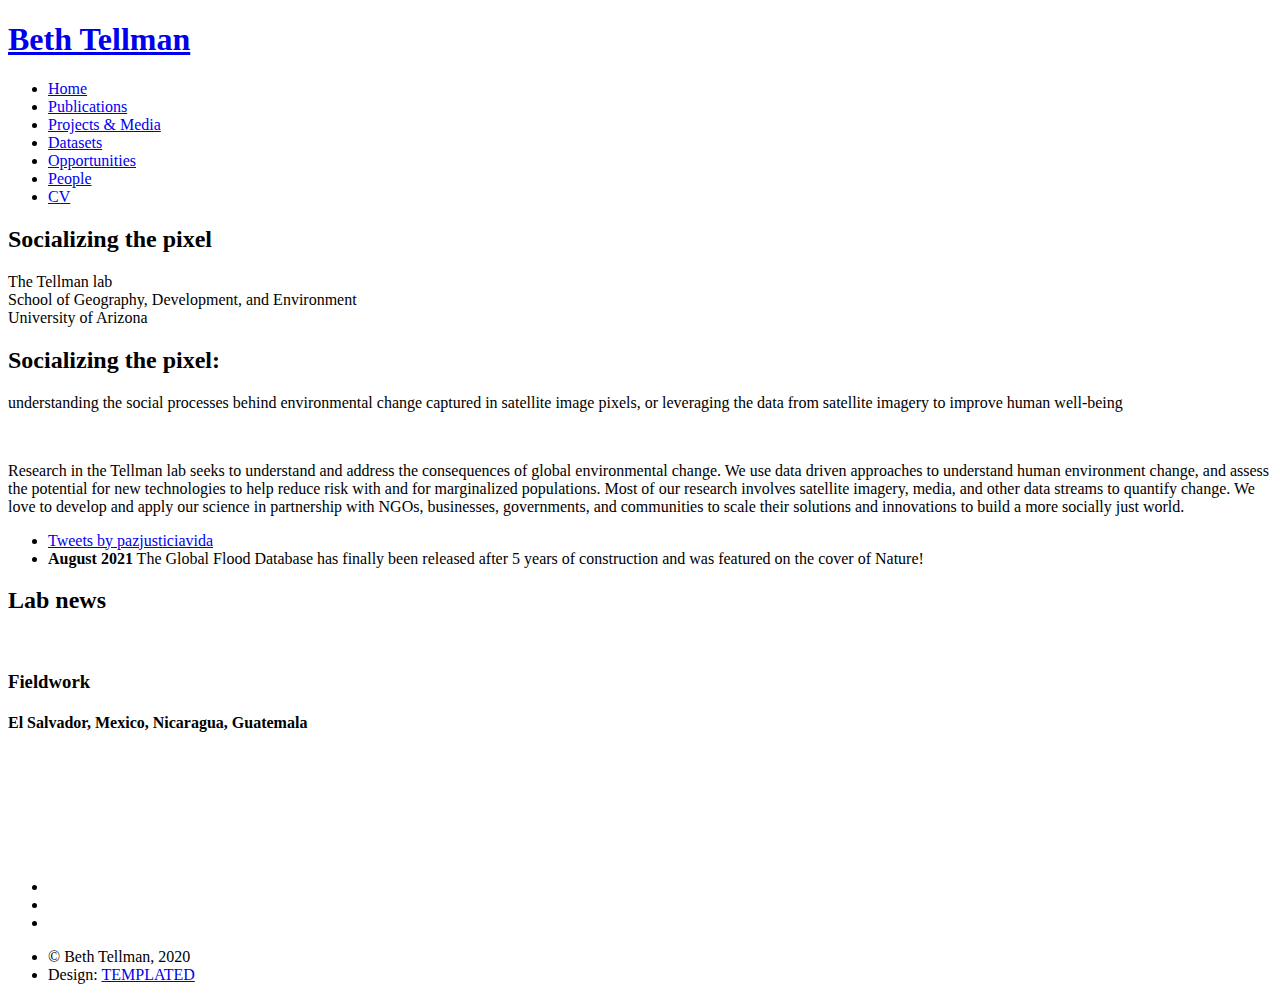
==== index.html @ c164f642 "Create index.html" ====
<!DOCTYPE HTML>
<!--
	Spatial by TEMPLATED
	templated.co @templatedco
	Released for free under the Creative Commons Attribution 3.0 license (templated.co/license)
-->
<html>
	<head>
		<!-- Google Analytics -->
		<script>
		(function(i,s,o,g,r,a,m){i['GoogleAnalyticsObject']=r;i[r]=i[r]||function(){
			(i[r].q=i[r].q||[]).push(arguments)},i[r].l=1*new Date();a=s.createElement(o),
			m=s.getElementsByTagName(o)[0];a.async=1;a.src=g;m.parentNode.insertBefore(a,m)
		})(window,document,'script','https://www.google-analytics.com/analytics.js','ga');

		ga('create', 'UA-42597580-1', 'auto');
		ga('send', 'pageview');
		</script>
		<!-- End Google Analytics -->
		<title>Beth
		</title>
		<meta charset="utf-8" />
		<meta name="viewport" content="width=device-width, initial-scale=1" />
		<link rel="stylesheet" href="assets/css/main.css" />

	</head>
	<body class="landing">

		<!-- Header -->
			<header id="header" class="alt">
				<h1><strong><a href="index.html">Beth Tellman</a></strong></h1>
				<nav id="nav">
					<ul>
						<li><a href="index.html">Home</a></li>
						<li><a href="publications.html">Publications</a></li>
						<li><a href="ProjectsandMedia.html">Projects & Media</a></li>
						<li><a href="datasets.html">Datasets</a></li>
						<li><a href="opportunities.html">Opportunities</a></li>
						<li><a href="people.html">People</a></li>
						<li><a href="academicCVBT7_21.pdf">CV</a></li>
					</ul>
				</nav>
			</header>

			<a href="#menu" class="navPanelToggle"><span class="fa fa-bars"></span></a>

		<!-- Banner -->
			<section id="banner">
				<h2>Socializing the pixel</h2>
				<p>The Tellman lab<br/>
					School of Geography, Development, and Environment<br/>
					University of Arizona</p>
			</section>

			<!-- Welcome section -->
				<section id="one" class="wrapper style1">
					<div class="container 75%">
						<div class="row 200%">
							<div class="6u 12u$(medium)">
								<header class="major">
									<h2>Socializing the pixel:</h2>
									<p>understanding the social processes behind environmental change captured in satellite image pixels,
										or leveraging the data from satellite imagery to improve human well-being</p>
									<section>
									<p><span class="6u$ 12u$(xsmall)"><img src="images/SchoolofGeographyDevelopmentEnvironment.jpg" alt="" /></span></p>
						</section>
								</header>
							</div>
							<div class="6u$ 12u$(medium)">
								
								<p>Research in the Tellman lab seeks to understand and address the consequences of global environmental change. We use data driven approaches to understand human environment change, and assess the potential for new technologies to help reduce risk with and for marginalized populations. Most of our research involves satellite imagery, 
									
									media, and other data streams to quantify change.
								We love to develop and apply our science in partnership with NGOs, businesses, governments, and communities to scale their solutions and innovations to build a more socially just world.</p>


							</div>
						</div>
					</div>
				</section>

			<!-- Upcoming talks -->
				<section id="two" class="wrapper style2">
					<div class="container 75%">
						<div class="row 200%">
							<div class="6u 12u$(medium)">
								<ul>
									<li><a class="twitter-timeline" data-height="500" href="https://twitter.com/pazjusticiavida?ref_src=twsrc%5Etfw">Tweets by pazjusticiavida</a> <script async src="https://platform.twitter.com/widgets.js" charset="utf-8"></script>
										</li>
									
									<li><b>August 2021</b> The Global Flood Database has finally been released after 5 years of construction and was featured on the cover of Nature!</li>
									
									
									

</li>

	
								

								</ul>
							</div>
							<div class="6u$ 12u$(medium)">
								<header class="major">
									<h2>Lab news</h2>
								</header>
								<span class="image right"><img src="images/naturecover.png" alt="" /></span>
							</div>
						</div>
					</div>
	
	<section>
							<h3>Fieldwork</h3>
							<h4>El Salvador, Mexico, Nicaragua, Guatemala</h4>
								<div class="row 50% uniform">
									<div class="4u"><span class="image fit"><img src="images/caujimalpa_view.jpg" alt="" /></span></div>
									<div class="4u"><span class="image fit"><img src="images/riverandpolice.jpg" alt="" /></span></div>
									<div class="4u$"><span class="image fit"><img src="images/IMG_1858.jpg" alt="" /></span></div>
									<div class="4u"><span class="image fit"><img src="images/IMG_1875.jpg" alt="" /></span></div>
									<div class="4u"><span class="image fit"><img src="images/sanantecomitl.jpg" alt="" /></span></div>
									<div class="4u$"><span class="image fit"><img src="images/deforestation_Nica.jpg" alt="" /></span></div>
									
								</div>
							</div>
		</section>

		<!-- Footer -->
		<section id="two" class="wrapper style1">
			<div class="container">
			<footer id="footer">
				<div class="container">
					<ul class="icons">
						<li><a href="https://scholar.google.com/citations?user=Fc7gjjwAAAAJ&hl=en&oi=ao" class="icon fa-google"></a></li>
						<li><a href="https://github.com/Beth-Tellman" class="icon fa-github"></a></li>
						<li><a href="https://twitter.com/pazjusticiavida" class="icon fa-twitter"></a></li>
					</ul>
					<ul class="copyright">
						<li>&copy; Beth Tellman, 2020</li>
						<li>Design: <a href="http://templated.co">TEMPLATED</a></li>
					</ul>
				</div>
			</footer>
			</div>
		</section>

		<!-- Scripts -->
			<script src="assets/js/jquery.min.js"></script>
			<script src="assets/js/skel.min.js"></script>
			<script src="assets/js/util.js"></script>
			<script src="assets/js/main.js"></script>

	</body>
</html>
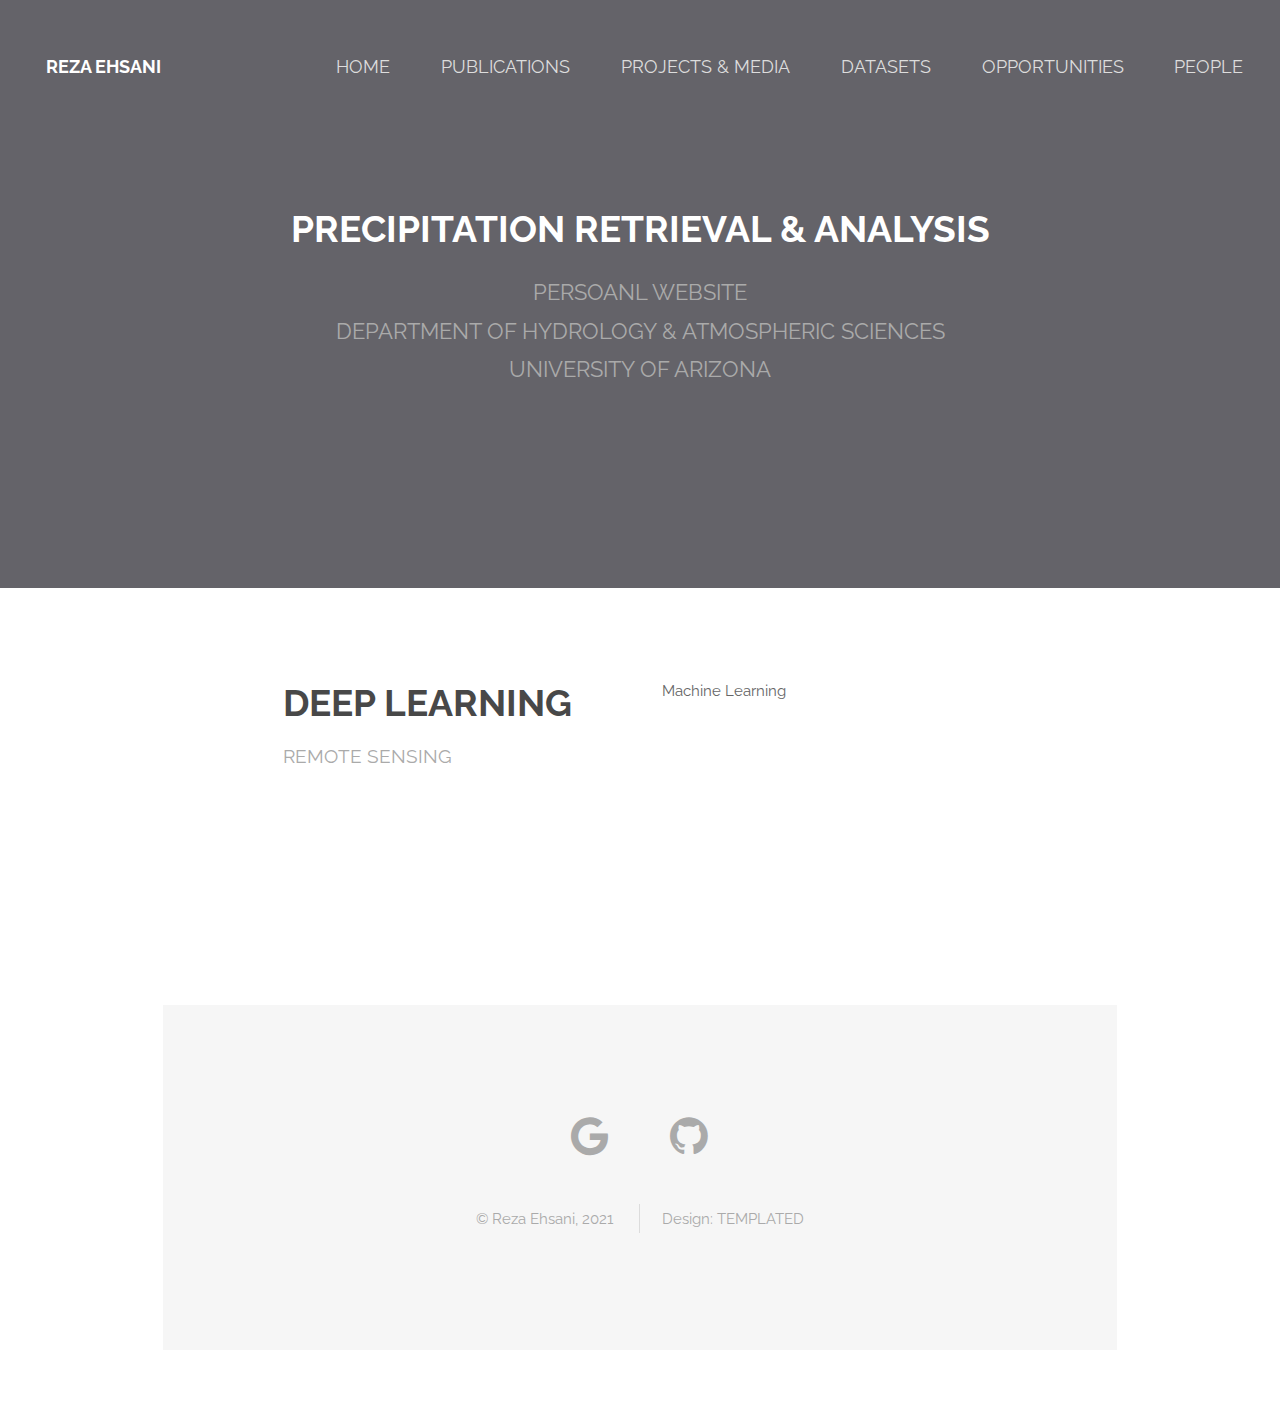
==== commit bfaece2d: "initialEdits" ====
--- a/index.html
+++ b/index.html
@@ -17,7 +17,7 @@
 		ga('send', 'pageview');
 		</script>
 		<!-- End Google Analytics -->
-		<title>Beth
+		<title>Reza Ehsani
 		</title>
 		<meta charset="utf-8" />
 		<meta name="viewport" content="width=device-width, initial-scale=1" />
@@ -25,10 +25,9 @@
 
 	</head>
 	<body class="landing">
-
 		<!-- Header -->
 			<header id="header" class="alt">
-				<h1><strong><a href="index.html">Beth Tellman</a></strong></h1>
+				<h1><strong><a href="index.html">Reza Ehsani</a></strong></h1>
 				<nav id="nav">
 					<ul>
 						<li><a href="index.html">Home</a></li>
@@ -37,7 +36,7 @@
 						<li><a href="datasets.html">Datasets</a></li>
 						<li><a href="opportunities.html">Opportunities</a></li>
 						<li><a href="people.html">People</a></li>
-						<li><a href="academicCVBT7_21.pdf">CV</a></li>
+						<!-- <li><a href="academicCVBT7_21.pdf">CV</a></li> -->
 					</ul>
 				</nav>
 			</header>
@@ -46,58 +45,39 @@
 
 		<!-- Banner -->
 			<section id="banner">
-				<h2>Socializing the pixel</h2>
-				<p>The Tellman lab<br/>
-					School of Geography, Development, and Environment<br/>
+				<h2>Precipitation Retrieval & Analysis</h2>
+				<p>Persoanl Website<br/>
+					Department of Hydrology & Atmospheric Sciences<br/>
 					University of Arizona</p>
 			</section>
-
 			<!-- Welcome section -->
 				<section id="one" class="wrapper style1">
 					<div class="container 75%">
 						<div class="row 200%">
 							<div class="6u 12u$(medium)">
 								<header class="major">
-									<h2>Socializing the pixel:</h2>
-									<p>understanding the social processes behind environmental change captured in satellite image pixels,
-										or leveraging the data from satellite imagery to improve human well-being</p>
+									<h2>Deep Learning</h2>
+									<p>Remote Sensing</p>
 									<section>
 									<p><span class="6u$ 12u$(xsmall)"><img src="images/SchoolofGeographyDevelopmentEnvironment.jpg" alt="" /></span></p>
-						</section>
-								</header>
-							</div>
-							<div class="6u$ 12u$(medium)">
-								
-								<p>Research in the Tellman lab seeks to understand and address the consequences of global environmental change. We use data driven approaches to understand human environment change, and assess the potential for new technologies to help reduce risk with and for marginalized populations. Most of our research involves satellite imagery, 
-									
-									media, and other data streams to quantify change.
-								We love to develop and apply our science in partnership with NGOs, businesses, governments, and communities to scale their solutions and innovations to build a more socially just world.</p>
-
-
-							</div>
+				</section>
+					</header>
 						</div>
-					</div>
+						<div class="6u$ 12u$(medium)">
+							<p> Machine Learning</p>
+						</div>
 				</section>
 
-			<!-- Upcoming talks -->
+			<!-- Upcoming talks
 				<section id="two" class="wrapper style2">
 					<div class="container 75%">
-						<div class="row 200%">
-							<div class="6u 12u$(medium)">
-								<ul>
-									<li><a class="twitter-timeline" data-height="500" href="https://twitter.com/pazjusticiavida?ref_src=twsrc%5Etfw">Tweets by pazjusticiavida</a> <script async src="https://platform.twitter.com/widgets.js" charset="utf-8"></script>
-										</li>
-									
-									<li><b>August 2021</b> The Global Flood Database has finally been released after 5 years of construction and was featured on the cover of Nature!</li>
-									
-									
-									
-
+					<div class="row 200%">
+					<div class="6u 12u$(medium)">
+					<ul>
+					<li><a class="twitter-timeline" data-height="500" href="https://twitter.com/pazjusticiavida?ref_src=twsrc%5Etfw">Tweets by pazjusticiavida</a> <script async src="https://platform.twitter.com/widgets.js" charset="utf-8"></script>
+					</li>	
+				<li><b>August 2021</b></li>
 </li>
-
-	
-								
-
 								</ul>
 							</div>
 							<div class="6u$ 12u$(medium)">
@@ -107,9 +87,9 @@
 								<span class="image right"><img src="images/naturecover.png" alt="" /></span>
 							</div>
 						</div>
-					</div>
+					</div> -->
 	
-	<section>
+	<!-- <section>
 							<h3>Fieldwork</h3>
 							<h4>El Salvador, Mexico, Nicaragua, Guatemala</h4>
 								<div class="row 50% uniform">
@@ -122,7 +102,7 @@
 									
 								</div>
 							</div>
-		</section>
+		</section> -->
 
 		<!-- Footer -->
 		<section id="two" class="wrapper style1">
@@ -130,12 +110,12 @@
 			<footer id="footer">
 				<div class="container">
 					<ul class="icons">
-						<li><a href="https://scholar.google.com/citations?user=Fc7gjjwAAAAJ&hl=en&oi=ao" class="icon fa-google"></a></li>
-						<li><a href="https://github.com/Beth-Tellman" class="icon fa-github"></a></li>
-						<li><a href="https://twitter.com/pazjusticiavida" class="icon fa-twitter"></a></li>
+						<li><a href="https://scholar.google.com/citations?hl=en&user=tw1TLEoAAAAJ" class="icon fa-google"></a></li>
+						<li><a href="https://github.com/rehsani" class="icon fa-github"></a></li>
+<!-- 						<li><a href="https://twitter.com/pazjusticiavida" class="icon fa-twitter"></a></li> -->
 					</ul>
 					<ul class="copyright">
-						<li>&copy; Beth Tellman, 2020</li>
+						<li>&copy; Reza Ehsani, 2021</li>
 						<li>Design: <a href="http://templated.co">TEMPLATED</a></li>
 					</ul>
 				</div>
--- a/assets/css/main.css
+++ b/assets/css/main.css
@@ -0,0 +1,3269 @@
+@import url(font-awesome.min.css);
+@import url(https://fonts.googleapis.com/css?family=Raleway:400,700);
+
+/*
+	Spatial by TEMPLATED
+	templated.co @templatedco
+	Released for free under the Creative Commons Attribution 3.0 license (templated.co/license)
+*/
+
+/* Reset */
+
+	html, body, div, span, applet, object, iframe, h1, h2, h3, h4, h5, h6, p, blockquote, pre, a, abbr, acronym, address, big, cite, code, del, dfn, em, img, ins, kbd, q, s, samp, small, strike, strong, sub, sup, tt, var, b, u, i, center, dl, dt, dd, ol, ul, li, fieldset, form, label, legend, table, caption, tbody, tfoot, thead, tr, th, td, article, aside, canvas, details, embed, figure, figcaption, footer, header, hgroup, menu, nav, output, ruby, section, summary, time, mark, audio, video {
+		margin: 0;
+		padding: 0;
+		border: 0;
+		font-size: 100%;
+		font: inherit;
+		vertical-align: baseline;
+	}
+
+	article, aside, details, figcaption, figure, footer, header, hgroup, menu, nav, section {
+		display: block;
+	}
+
+	body {
+		line-height: 1;
+	}
+
+	ol, ul {
+		list-style: none;
+	}
+
+	blockquote, q {
+		quotes: none;
+	}
+
+	blockquote:before, blockquote:after, q:before, q:after {
+		content: '';
+		content: none;
+	}
+
+	table {
+		border-collapse: collapse;
+		border-spacing: 0;
+	}
+
+	body {
+		-webkit-text-size-adjust: none;
+	}
+
+/* Box Model */
+
+	*, *:before, *:after {
+		-moz-box-sizing: border-box;
+		-webkit-box-sizing: border-box;
+		box-sizing: border-box;
+	}
+
+/* Containers */
+
+	.container {
+		margin-left: auto;
+		margin-right: auto;
+	}
+
+	.container.\31 25\25 {
+		width: 100%;
+		max-width: 100em;
+		min-width: 80em;
+	}
+
+	.container.\37 5\25 {
+		width: 60em;
+	}
+
+	.container.\35 0\25 {
+		width: 40em;
+	}
+
+	.container.\32 5\25 {
+		width: 20em;
+	}
+
+	.container {
+		width: 80em;
+	}
+
+	@media screen and (max-width: 1680px) {
+
+		.container.\31 25\25 {
+			width: 100%;
+			max-width: 100em;
+			min-width: 80em;
+		}
+
+		.container.\37 5\25 {
+			width: 60em;
+		}
+
+		.container.\35 0\25 {
+			width: 40em;
+		}
+
+		.container.\32 5\25 {
+			width: 20em;
+		}
+
+		.container {
+			width: 80em;
+		}
+
+	}
+
+	@media screen and (max-width: 1280px) {
+
+		.container.\31 25\25 {
+			width: 100%;
+			max-width: 81.25em;
+			min-width: 65em;
+		}
+
+		.container.\37 5\25 {
+			width: 48.75em;
+		}
+
+		.container.\35 0\25 {
+			width: 32.5em;
+		}
+
+		.container.\32 5\25 {
+			width: 16.25em;
+		}
+
+		.container {
+			width: 65em;
+		}
+
+	}
+
+	@media screen and (max-width: 980px) {
+
+		.container.\31 25\25 {
+			width: 100%;
+			max-width: 112.5%;
+			min-width: 90%;
+		}
+
+		.container.\37 5\25 {
+			width: 67.5%;
+		}
+
+		.container.\35 0\25 {
+			width: 45%;
+		}
+
+		.container.\32 5\25 {
+			width: 22.5%;
+		}
+
+		.container {
+			width: 90%;
+		}
+
+	}
+
+	@media screen and (max-width: 736px) {
+
+		.container.\31 25\25 {
+			width: 100%;
+			max-width: 112.5%;
+			min-width: 90%;
+		}
+
+		.container.\37 5\25 {
+			width: 67.5%;
+		}
+
+		.container.\35 0\25 {
+			width: 45%;
+		}
+
+		.container.\32 5\25 {
+			width: 22.5%;
+		}
+
+		.container {
+			width: 90% !important;
+		}
+
+	}
+
+	@media screen and (max-width: 480px) {
+
+		.container.\31 25\25 {
+			width: 100%;
+			max-width: 112.5%;
+			min-width: 90%;
+		}
+
+		.container.\37 5\25 {
+			width: 67.5%;
+		}
+
+		.container.\35 0\25 {
+			width: 45%;
+		}
+
+		.container.\32 5\25 {
+			width: 22.5%;
+		}
+
+		.container {
+			width: 90% !important;
+		}
+
+	}
+
+/* Grid */
+
+	.row {
+		border-bottom: solid 1px transparent;
+		-moz-box-sizing: border-box;
+		-webkit-box-sizing: border-box;
+		box-sizing: border-box;
+	}
+
+	.row > * {
+		float: left;
+		-moz-box-sizing: border-box;
+		-webkit-box-sizing: border-box;
+		box-sizing: border-box;
+	}
+
+	.row:after, .row:before {
+		content: '';
+		display: block;
+		clear: both;
+		height: 0;
+	}
+
+	.row.uniform > * > :first-child {
+		margin-top: 0;
+	}
+
+	.row.uniform > * > :last-child {
+		margin-bottom: 0;
+	}
+
+	.row.\30 \25 > * {
+		padding: 0 0 0 0em;
+	}
+
+	.row.\30 \25 {
+		margin: 0 0 -1px 0em;
+	}
+
+	.row.uniform.\30 \25 > * {
+		padding: 0em 0 0 0em;
+	}
+
+	.row.uniform.\30 \25 {
+		margin: 0em 0 -1px 0em;
+	}
+
+	.row > * {
+		padding: 0 0 0 2em;
+	}
+
+	.row {
+		margin: 0 0 -1px -2em;
+	}
+
+	.row.uniform > * {
+		padding: 2em 0 0 2em;
+	}
+
+	.row.uniform {
+		margin: -2em 0 -1px -2em;
+	}
+
+	.row.\32 00\25 > * {
+		padding: 0 0 0 4em;
+	}
+
+	.row.\32 00\25 {
+		margin: 0 0 -1px -4em;
+	}
+
+	.row.uniform.\32 00\25 > * {
+		padding: 4em 0 0 4em;
+	}
+
+	.row.uniform.\32 00\25 {
+		margin: -4em 0 -1px -4em;
+	}
+
+	.row.\31 50\25 > * {
+		padding: 0 0 0 3em;
+	}
+
+	.row.\31 50\25 {
+		margin: 0 0 -1px -3em;
+	}
+
+	.row.uniform.\31 50\25 > * {
+		padding: 3em 0 0 3em;
+	}
+
+	.row.uniform.\31 50\25 {
+		margin: -3em 0 -1px -3em;
+	}
+
+	.row.\35 0\25 > * {
+		padding: 0 0 0 1em;
+	}
+
+	.row.\35 0\25 {
+		margin: 0 0 -1px -1em;
+	}
+
+	.row.uniform.\35 0\25 > * {
+		padding: 1em 0 0 1em;
+	}
+
+	.row.uniform.\35 0\25 {
+		margin: -1em 0 -1px -1em;
+	}
+
+	.row.\32 5\25 > * {
+		padding: 0 0 0 0.5em;
+	}
+
+	.row.\32 5\25 {
+		margin: 0 0 -1px -0.5em;
+	}
+
+	.row.uniform.\32 5\25 > * {
+		padding: 0.5em 0 0 0.5em;
+	}
+
+	.row.uniform.\32 5\25 {
+		margin: -0.5em 0 -1px -0.5em;
+	}
+
+	.\31 2u, .\31 2u\24 {
+		width: 100%;
+		clear: none;
+		margin-left: 0;
+	}
+
+	.\31 1u, .\31 1u\24 {
+		width: 91.6666666667%;
+		clear: none;
+		margin-left: 0;
+	}
+
+	.\31 0u, .\31 0u\24 {
+		width: 83.3333333333%;
+		clear: none;
+		margin-left: 0;
+	}
+
+	.\39 u, .\39 u\24 {
+		width: 75%;
+		clear: none;
+		margin-left: 0;
+	}
+
+	.\38 u, .\38 u\24 {
+		width: 66.6666666667%;
+		clear: none;
+		margin-left: 0;
+	}
+
+	.\37 u, .\37 u\24 {
+		width: 58.3333333333%;
+		clear: none;
+		margin-left: 0;
+	}
+
+	.\36 u, .\36 u\24 {
+		width: 50%;
+		clear: none;
+		margin-left: 0;
+	}
+
+	.\35 u, .\35 u\24 {
+		width: 41.6666666667%;
+		clear: none;
+		margin-left: 0;
+	}
+
+	.\34 u, .\34 u\24 {
+		width: 33.3333333333%;
+		clear: none;
+		margin-left: 0;
+	}
+
+	.\33 u, .\33 u\24 {
+		width: 25%;
+		clear: none;
+		margin-left: 0;
+	}
+
+	.\32 u, .\32 u\24 {
+		width: 16.6666666667%;
+		clear: none;
+		margin-left: 0;
+	}
+
+	.\31 u, .\31 u\24 {
+		width: 8.3333333333%;
+		clear: none;
+		margin-left: 0;
+	}
+
+	.\31 2u\24 + *,
+	.\31 1u\24 + *,
+	.\31 0u\24 + *,
+	.\39 u\24 + *,
+	.\38 u\24 + *,
+	.\37 u\24 + *,
+	.\36 u\24 + *,
+	.\35 u\24 + *,
+	.\34 u\24 + *,
+	.\33 u\24 + *,
+	.\32 u\24 + *,
+	.\31 u\24 + * {
+		clear: left;
+	}
+
+	.\-11u {
+		margin-left: 91.66667%;
+	}
+
+	.\-10u {
+		margin-left: 83.33333%;
+	}
+
+	.\-9u {
+		margin-left: 75%;
+	}
+
+	.\-8u {
+		margin-left: 66.66667%;
+	}
+
+	.\-7u {
+		margin-left: 58.33333%;
+	}
+
+	.\-6u {
+		margin-left: 50%;
+	}
+
+	.\-5u {
+		margin-left: 41.66667%;
+	}
+
+	.\-4u {
+		margin-left: 33.33333%;
+	}
+
+	.\-3u {
+		margin-left: 25%;
+	}
+
+	.\-2u {
+		margin-left: 16.66667%;
+	}
+
+	.\-1u {
+		margin-left: 8.33333%;
+	}
+
+	@media screen and (max-width: 1680px) {
+
+		.row > * {
+			padding: 0 0 0 2em;
+		}
+
+		.row {
+			margin: 0 0 -1px -2em;
+		}
+
+		.row.uniform > * {
+			padding: 2em 0 0 2em;
+		}
+
+		.row.uniform {
+			margin: -2em 0 -1px -2em;
+		}
+
+		.row.\32 00\25 > * {
+			padding: 0 0 0 4em;
+		}
+
+		.row.\32 00\25 {
+			margin: 0 0 -1px -4em;
+		}
+
+		.row.uniform.\32 00\25 > * {
+			padding: 4em 0 0 4em;
+		}
+
+		.row.uniform.\32 00\25 {
+			margin: -4em 0 -1px -4em;
+		}
+
+		.row.\31 50\25 > * {
+			padding: 0 0 0 3em;
+		}
+
+		.row.\31 50\25 {
+			margin: 0 0 -1px -3em;
+		}
+
+		.row.uniform.\31 50\25 > * {
+			padding: 3em 0 0 3em;
+		}
+
+		.row.uniform.\31 50\25 {
+			margin: -3em 0 -1px -3em;
+		}
+
+		.row.\35 0\25 > * {
+			padding: 0 0 0 1em;
+		}
+
+		.row.\35 0\25 {
+			margin: 0 0 -1px -1em;
+		}
+
+		.row.uniform.\35 0\25 > * {
+			padding: 1em 0 0 1em;
+		}
+
+		.row.uniform.\35 0\25 {
+			margin: -1em 0 -1px -1em;
+		}
+
+		.row.\32 5\25 > * {
+			padding: 0 0 0 0.5em;
+		}
+
+		.row.\32 5\25 {
+			margin: 0 0 -1px -0.5em;
+		}
+
+		.row.uniform.\32 5\25 > * {
+			padding: 0.5em 0 0 0.5em;
+		}
+
+		.row.uniform.\32 5\25 {
+			margin: -0.5em 0 -1px -0.5em;
+		}
+
+		.\31 2u\28xlarge\29, .\31 2u\24\28xlarge\29 {
+			width: 100%;
+			clear: none;
+			margin-left: 0;
+		}
+
+		.\31 1u\28xlarge\29, .\31 1u\24\28xlarge\29 {
+			width: 91.6666666667%;
+			clear: none;
+			margin-left: 0;
+		}
+
+		.\31 0u\28xlarge\29, .\31 0u\24\28xlarge\29 {
+			width: 83.3333333333%;
+			clear: none;
+			margin-left: 0;
+		}
+
+		.\39 u\28xlarge\29, .\39 u\24\28xlarge\29 {
+			width: 75%;
+			clear: none;
+			margin-left: 0;
+		}
+
+		.\38 u\28xlarge\29, .\38 u\24\28xlarge\29 {
+			width: 66.6666666667%;
+			clear: none;
+			margin-left: 0;
+		}
+
+		.\37 u\28xlarge\29, .\37 u\24\28xlarge\29 {
+			width: 58.3333333333%;
+			clear: none;
+			margin-left: 0;
+		}
+
+		.\36 u\28xlarge\29, .\36 u\24\28xlarge\29 {
+			width: 50%;
+			clear: none;
+			margin-left: 0;
+		}
+
+		.\35 u\28xlarge\29, .\35 u\24\28xlarge\29 {
+			width: 41.6666666667%;
+			clear: none;
+			margin-left: 0;
+		}
+
+		.\34 u\28xlarge\29, .\34 u\24\28xlarge\29 {
+			width: 33.3333333333%;
+			clear: none;
+			margin-left: 0;
+		}
+
+		.\33 u\28xlarge\29, .\33 u\24\28xlarge\29 {
+			width: 25%;
+			clear: none;
+			margin-left: 0;
+		}
+
+		.\32 u\28xlarge\29, .\32 u\24\28xlarge\29 {
+			width: 16.6666666667%;
+			clear: none;
+			margin-left: 0;
+		}
+
+		.\31 u\28xlarge\29, .\31 u\24\28xlarge\29 {
+			width: 8.3333333333%;
+			clear: none;
+			margin-left: 0;
+		}
+
+		.\31 2u\24\28xlarge\29 + *,
+		.\31 1u\24\28xlarge\29 + *,
+		.\31 0u\24\28xlarge\29 + *,
+		.\39 u\24\28xlarge\29 + *,
+		.\38 u\24\28xlarge\29 + *,
+		.\37 u\24\28xlarge\29 + *,
+		.\36 u\24\28xlarge\29 + *,
+		.\35 u\24\28xlarge\29 + *,
+		.\34 u\24\28xlarge\29 + *,
+		.\33 u\24\28xlarge\29 + *,
+		.\32 u\24\28xlarge\29 + *,
+		.\31 u\24\28xlarge\29 + * {
+			clear: left;
+		}
+
+		.\-11u\28xlarge\29 {
+			margin-left: 91.66667%;
+		}
+
+		.\-10u\28xlarge\29 {
+			margin-left: 83.33333%;
+		}
+
+		.\-9u\28xlarge\29 {
+			margin-left: 75%;
+		}
+
+		.\-8u\28xlarge\29 {
+			margin-left: 66.66667%;
+		}
+
+		.\-7u\28xlarge\29 {
+			margin-left: 58.33333%;
+		}
+
+		.\-6u\28xlarge\29 {
+			margin-left: 50%;
+		}
+
+		.\-5u\28xlarge\29 {
+			margin-left: 41.66667%;
+		}
+
+		.\-4u\28xlarge\29 {
+			margin-left: 33.33333%;
+		}
+
+		.\-3u\28xlarge\29 {
+			margin-left: 25%;
+		}
+
+		.\-2u\28xlarge\29 {
+			margin-left: 16.66667%;
+		}
+
+		.\-1u\28xlarge\29 {
+			margin-left: 8.33333%;
+		}
+
+	}
+
+	@media screen and (max-width: 1280px) {
+
+		.row > * {
+			padding: 0 0 0 1.5em;
+		}
+
+		.row {
+			margin: 0 0 -1px -1.5em;
+		}
+
+		.row.uniform > * {
+			padding: 1.5em 0 0 1.5em;
+		}
+
+		.row.uniform {
+			margin: -1.5em 0 -1px -1.5em;
+		}
+
+		.row.\32 00\25 > * {
+			padding: 0 0 0 3em;
+		}
+
+		.row.\32 00\25 {
+			margin: 0 0 -1px -3em;
+		}
+
+		.row.uniform.\32 00\25 > * {
+			padding: 3em 0 0 3em;
+		}
+
+		.row.uniform.\32 00\25 {
+			margin: -3em 0 -1px -3em;
+		}
+
+		.row.\31 50\25 > * {
+			padding: 0 0 0 2.25em;
+		}
+
+		.row.\31 50\25 {
+			margin: 0 0 -1px -2.25em;
+		}
+
+		.row.uniform.\31 50\25 > * {
+			padding: 2.25em 0 0 2.25em;
+		}
+
+		.row.uniform.\31 50\25 {
+			margin: -2.25em 0 -1px -2.25em;
+		}
+
+		.row.\35 0\25 > * {
+			padding: 0 0 0 0.75em;
+		}
+
+		.row.\35 0\25 {
+			margin: 0 0 -1px -0.75em;
+		}
+
+		.row.uniform.\35 0\25 > * {
+			padding: 0.75em 0 0 0.75em;
+		}
+
+		.row.uniform.\35 0\25 {
+			margin: -0.75em 0 -1px -0.75em;
+		}
+
+		.row.\32 5\25 > * {
+			padding: 0 0 0 0.375em;
+		}
+
+		.row.\32 5\25 {
+			margin: 0 0 -1px -0.375em;
+		}
+
+		.row.uniform.\32 5\25 > * {
+			padding: 0.375em 0 0 0.375em;
+		}
+
+		.row.uniform.\32 5\25 {
+			margin: -0.375em 0 -1px -0.375em;
+		}
+
+		.\31 2u\28large\29, .\31 2u\24\28large\29 {
+			width: 100%;
+			clear: none;
+			margin-left: 0;
+		}
+
+		.\31 1u\28large\29, .\31 1u\24\28large\29 {
+			width: 91.6666666667%;
+			clear: none;
+			margin-left: 0;
+		}
+
+		.\31 0u\28large\29, .\31 0u\24\28large\29 {
+			width: 83.3333333333%;
+			clear: none;
+			margin-left: 0;
+		}
+
+		.\39 u\28large\29, .\39 u\24\28large\29 {
+			width: 75%;
+			clear: none;
+			margin-left: 0;
+		}
+
+		.\38 u\28large\29, .\38 u\24\28large\29 {
+			width: 66.6666666667%;
+			clear: none;
+			margin-left: 0;
+		}
+
+		.\37 u\28large\29, .\37 u\24\28large\29 {
+			width: 58.3333333333%;
+			clear: none;
+			margin-left: 0;
+		}
+
+		.\36 u\28large\29, .\36 u\24\28large\29 {
+			width: 50%;
+			clear: none;
+			margin-left: 0;
+		}
+
+		.\35 u\28large\29, .\35 u\24\28large\29 {
+			width: 41.6666666667%;
+			clear: none;
+			margin-left: 0;
+		}
+
+		.\34 u\28large\29, .\34 u\24\28large\29 {
+			width: 33.3333333333%;
+			clear: none;
+			margin-left: 0;
+		}
+
+		.\33 u\28large\29, .\33 u\24\28large\29 {
+			width: 25%;
+			clear: none;
+			margin-left: 0;
+		}
+
+		.\32 u\28large\29, .\32 u\24\28large\29 {
+			width: 16.6666666667%;
+			clear: none;
+			margin-left: 0;
+		}
+
+		.\31 u\28large\29, .\31 u\24\28large\29 {
+			width: 8.3333333333%;
+			clear: none;
+			margin-left: 0;
+		}
+
+		.\31 2u\24\28large\29 + *,
+		.\31 1u\24\28large\29 + *,
+		.\31 0u\24\28large\29 + *,
+		.\39 u\24\28large\29 + *,
+		.\38 u\24\28large\29 + *,
+		.\37 u\24\28large\29 + *,
+		.\36 u\24\28large\29 + *,
+		.\35 u\24\28large\29 + *,
+		.\34 u\24\28large\29 + *,
+		.\33 u\24\28large\29 + *,
+		.\32 u\24\28large\29 + *,
+		.\31 u\24\28large\29 + * {
+			clear: left;
+		}
+
+		.\-11u\28large\29 {
+			margin-left: 91.66667%;
+		}
+
+		.\-10u\28large\29 {
+			margin-left: 83.33333%;
+		}
+
+		.\-9u\28large\29 {
+			margin-left: 75%;
+		}
+
+		.\-8u\28large\29 {
+			margin-left: 66.66667%;
+		}
+
+		.\-7u\28large\29 {
+			margin-left: 58.33333%;
+		}
+
+		.\-6u\28large\29 {
+			margin-left: 50%;
+		}
+
+		.\-5u\28large\29 {
+			margin-left: 41.66667%;
+		}
+
+		.\-4u\28large\29 {
+			margin-left: 33.33333%;
+		}
+
+		.\-3u\28large\29 {
+			margin-left: 25%;
+		}
+
+		.\-2u\28large\29 {
+			margin-left: 16.66667%;
+		}
+
+		.\-1u\28large\29 {
+			margin-left: 8.33333%;
+		}
+
+	}
+
+	@media screen and (max-width: 980px) {
+
+		.row > * {
+			padding: 0 0 0 1.5em;
+		}
+
+		.row {
+			margin: 0 0 -1px -1.5em;
+		}
+
+		.row.uniform > * {
+			padding: 1.5em 0 0 1.5em;
+		}
+
+		.row.uniform {
+			margin: -1.5em 0 -1px -1.5em;
+		}
+
+		.row.\32 00\25 > * {
+			padding: 0 0 0 3em;
+		}
+
+		.row.\32 00\25 {
+			margin: 0 0 -1px -3em;
+		}
+
+		.row.uniform.\32 00\25 > * {
+			padding: 3em 0 0 3em;
+		}
+
+		.row.uniform.\32 00\25 {
+			margin: -3em 0 -1px -3em;
+		}
+
+		.row.\31 50\25 > * {
+			padding: 0 0 0 2.25em;
+		}
+
+		.row.\31 50\25 {
+			margin: 0 0 -1px -2.25em;
+		}
+
+		.row.uniform.\31 50\25 > * {
+			padding: 2.25em 0 0 2.25em;
+		}
+
+		.row.uniform.\31 50\25 {
+			margin: -2.25em 0 -1px -2.25em;
+		}
+
+		.row.\35 0\25 > * {
+			padding: 0 0 0 0.75em;
+		}
+
+		.row.\35 0\25 {
+			margin: 0 0 -1px -0.75em;
+		}
+
+		.row.uniform.\35 0\25 > * {
+			padding: 0.75em 0 0 0.75em;
+		}
+
+		.row.uniform.\35 0\25 {
+			margin: -0.75em 0 -1px -0.75em;
+		}
+
+		.row.\32 5\25 > * {
+			padding: 0 0 0 0.375em;
+		}
+
+		.row.\32 5\25 {
+			margin: 0 0 -1px -0.375em;
+		}
+
+		.row.uniform.\32 5\25 > * {
+			padding: 0.375em 0 0 0.375em;
+		}
+
+		.row.uniform.\32 5\25 {
+			margin: -0.375em 0 -1px -0.375em;
+		}
+
+		.\31 2u\28medium\29, .\31 2u\24\28medium\29 {
+			width: 100%;
+			clear: none;
+			margin-left: 0;
+		}
+
+		.\31 1u\28medium\29, .\31 1u\24\28medium\29 {
+			width: 91.6666666667%;
+			clear: none;
+			margin-left: 0;
+		}
+
+		.\31 0u\28medium\29, .\31 0u\24\28medium\29 {
+			width: 83.3333333333%;
+			clear: none;
+			margin-left: 0;
+		}
+
+		.\39 u\28medium\29, .\39 u\24\28medium\29 {
+			width: 75%;
+			clear: none;
+			margin-left: 0;
+		}
+
+		.\38 u\28medium\29, .\38 u\24\28medium\29 {
+			width: 66.6666666667%;
+			clear: none;
+			margin-left: 0;
+		}
+
+		.\37 u\28medium\29, .\37 u\24\28medium\29 {
+			width: 58.3333333333%;
+			clear: none;
+			margin-left: 0;
+		}
+
+		.\36 u\28medium\29, .\36 u\24\28medium\29 {
+			width: 50%;
+			clear: none;
+			margin-left: 0;
+		}
+
+		.\35 u\28medium\29, .\35 u\24\28medium\29 {
+			width: 41.6666666667%;
+			clear: none;
+			margin-left: 0;
+		}
+
+		.\34 u\28medium\29, .\34 u\24\28medium\29 {
+			width: 33.3333333333%;
+			clear: none;
+			margin-left: 0;
+		}
+
+		.\33 u\28medium\29, .\33 u\24\28medium\29 {
+			width: 25%;
+			clear: none;
+			margin-left: 0;
+		}
+
+		.\32 u\28medium\29, .\32 u\24\28medium\29 {
+			width: 16.6666666667%;
+			clear: none;
+			margin-left: 0;
+		}
+
+		.\31 u\28medium\29, .\31 u\24\28medium\29 {
+			width: 8.3333333333%;
+			clear: none;
+			margin-left: 0;
+		}
+
+		.\31 2u\24\28medium\29 + *,
+		.\31 1u\24\28medium\29 + *,
+		.\31 0u\24\28medium\29 + *,
+		.\39 u\24\28medium\29 + *,
+		.\38 u\24\28medium\29 + *,
+		.\37 u\24\28medium\29 + *,
+		.\36 u\24\28medium\29 + *,
+		.\35 u\24\28medium\29 + *,
+		.\34 u\24\28medium\29 + *,
+		.\33 u\24\28medium\29 + *,
+		.\32 u\24\28medium\29 + *,
+		.\31 u\24\28medium\29 + * {
+			clear: left;
+		}
+
+		.\-11u\28medium\29 {
+			margin-left: 91.66667%;
+		}
+
+		.\-10u\28medium\29 {
+			margin-left: 83.33333%;
+		}
+
+		.\-9u\28medium\29 {
+			margin-left: 75%;
+		}
+
+		.\-8u\28medium\29 {
+			margin-left: 66.66667%;
+		}
+
+		.\-7u\28medium\29 {
+			margin-left: 58.33333%;
+		}
+
+		.\-6u\28medium\29 {
+			margin-left: 50%;
+		}
+
+		.\-5u\28medium\29 {
+			margin-left: 41.66667%;
+		}
+
+		.\-4u\28medium\29 {
+			margin-left: 33.33333%;
+		}
+
+		.\-3u\28medium\29 {
+			margin-left: 25%;
+		}
+
+		.\-2u\28medium\29 {
+			margin-left: 16.66667%;
+		}
+
+		.\-1u\28medium\29 {
+			margin-left: 8.33333%;
+		}
+
+	}
+
+	@media screen and (max-width: 736px) {
+
+		.row > * {
+			padding: 0 0 0 1.25em;
+		}
+
+		.row {
+			margin: 0 0 -1px -1.25em;
+		}
+
+		.row.uniform > * {
+			padding: 1.25em 0 0 1.25em;
+		}
+
+		.row.uniform {
+			margin: -1.25em 0 -1px -1.25em;
+		}
+
+		.row.\32 00\25 > * {
+			padding: 0 0 0 2.5em;
+		}
+
+		.row.\32 00\25 {
+			margin: 0 0 -1px -2.5em;
+		}
+
+		.row.uniform.\32 00\25 > * {
+			padding: 2.5em 0 0 2.5em;
+		}
+
+		.row.uniform.\32 00\25 {
+			margin: -2.5em 0 -1px -2.5em;
+		}
+
+		.row.\31 50\25 > * {
+			padding: 0 0 0 1.875em;
+		}
+
+		.row.\31 50\25 {
+			margin: 0 0 -1px -1.875em;
+		}
+
+		.row.uniform.\31 50\25 > * {
+			padding: 1.875em 0 0 1.875em;
+		}
+
+		.row.uniform.\31 50\25 {
+			margin: -1.875em 0 -1px -1.875em;
+		}
+
+		.row.\35 0\25 > * {
+			padding: 0 0 0 0.625em;
+		}
+
+		.row.\35 0\25 {
+			margin: 0 0 -1px -0.625em;
+		}
+
+		.row.uniform.\35 0\25 > * {
+			padding: 0.625em 0 0 0.625em;
+		}
+
+		.row.uniform.\35 0\25 {
+			margin: -0.625em 0 -1px -0.625em;
+		}
+
+		.row.\32 5\25 > * {
+			padding: 0 0 0 0.3125em;
+		}
+
+		.row.\32 5\25 {
+			margin: 0 0 -1px -0.3125em;
+		}
+
+		.row.uniform.\32 5\25 > * {
+			padding: 0.3125em 0 0 0.3125em;
+		}
+
+		.row.uniform.\32 5\25 {
+			margin: -0.3125em 0 -1px -0.3125em;
+		}
+
+		.\31 2u\28small\29, .\31 2u\24\28small\29 {
+			width: 100%;
+			clear: none;
+			margin-left: 0;
+		}
+
+		.\31 1u\28small\29, .\31 1u\24\28small\29 {
+			width: 91.6666666667%;
+			clear: none;
+			margin-left: 0;
+		}
+
+		.\31 0u\28small\29, .\31 0u\24\28small\29 {
+			width: 83.3333333333%;
+			clear: none;
+			margin-left: 0;
+		}
+
+		.\39 u\28small\29, .\39 u\24\28small\29 {
+			width: 75%;
+			clear: none;
+			margin-left: 0;
+		}
+
+		.\38 u\28small\29, .\38 u\24\28small\29 {
+			width: 66.6666666667%;
+			clear: none;
+			margin-left: 0;
+		}
+
+		.\37 u\28small\29, .\37 u\24\28small\29 {
+			width: 58.3333333333%;
+			clear: none;
+			margin-left: 0;
+		}
+
+		.\36 u\28small\29, .\36 u\24\28small\29 {
+			width: 50%;
+			clear: none;
+			margin-left: 0;
+		}
+
+		.\35 u\28small\29, .\35 u\24\28small\29 {
+			width: 41.6666666667%;
+			clear: none;
+			margin-left: 0;
+		}
+
+		.\34 u\28small\29, .\34 u\24\28small\29 {
+			width: 33.3333333333%;
+			clear: none;
+			margin-left: 0;
+		}
+
+		.\33 u\28small\29, .\33 u\24\28small\29 {
+			width: 25%;
+			clear: none;
+			margin-left: 0;
+		}
+
+		.\32 u\28small\29, .\32 u\24\28small\29 {
+			width: 16.6666666667%;
+			clear: none;
+			margin-left: 0;
+		}
+
+		.\31 u\28small\29, .\31 u\24\28small\29 {
+			width: 8.3333333333%;
+			clear: none;
+			margin-left: 0;
+		}
+
+		.\31 2u\24\28small\29 + *,
+		.\31 1u\24\28small\29 + *,
+		.\31 0u\24\28small\29 + *,
+		.\39 u\24\28small\29 + *,
+		.\38 u\24\28small\29 + *,
+		.\37 u\24\28small\29 + *,
+		.\36 u\24\28small\29 + *,
+		.\35 u\24\28small\29 + *,
+		.\34 u\24\28small\29 + *,
+		.\33 u\24\28small\29 + *,
+		.\32 u\24\28small\29 + *,
+		.\31 u\24\28small\29 + * {
+			clear: left;
+		}
+
+		.\-11u\28small\29 {
+			margin-left: 91.66667%;
+		}
+
+		.\-10u\28small\29 {
+			margin-left: 83.33333%;
+		}
+
+		.\-9u\28small\29 {
+			margin-left: 75%;
+		}
+
+		.\-8u\28small\29 {
+			margin-left: 66.66667%;
+		}
+
+		.\-7u\28small\29 {
+			margin-left: 58.33333%;
+		}
+
+		.\-6u\28small\29 {
+			margin-left: 50%;
+		}
+
+		.\-5u\28small\29 {
+			margin-left: 41.66667%;
+		}
+
+		.\-4u\28small\29 {
+			margin-left: 33.33333%;
+		}
+
+		.\-3u\28small\29 {
+			margin-left: 25%;
+		}
+
+		.\-2u\28small\29 {
+			margin-left: 16.66667%;
+		}
+
+		.\-1u\28small\29 {
+			margin-left: 8.33333%;
+		}
+
+	}
+
+	@media screen and (max-width: 480px) {
+
+		.row > * {
+			padding: 0 0 0 1.25em;
+		}
+
+		.row {
+			margin: 0 0 -1px -1.25em;
+		}
+
+		.row.uniform > * {
+			padding: 1.25em 0 0 1.25em;
+		}
+
+		.row.uniform {
+			margin: -1.25em 0 -1px -1.25em;
+		}
+
+		.row.\32 00\25 > * {
+			padding: 0 0 0 2.5em;
+		}
+
+		.row.\32 00\25 {
+			margin: 0 0 -1px -2.5em;
+		}
+
+		.row.uniform.\32 00\25 > * {
+			padding: 2.5em 0 0 2.5em;
+		}
+
+		.row.uniform.\32 00\25 {
+			margin: -2.5em 0 -1px -2.5em;
+		}
+
+		.row.\31 50\25 > * {
+			padding: 0 0 0 1.875em;
+		}
+
+		.row.\31 50\25 {
+			margin: 0 0 -1px -1.875em;
+		}
+
+		.row.uniform.\31 50\25 > * {
+			padding: 1.875em 0 0 1.875em;
+		}
+
+		.row.uniform.\31 50\25 {
+			margin: -1.875em 0 -1px -1.875em;
+		}
+
+		.row.\35 0\25 > * {
+			padding: 0 0 0 0.625em;
+		}
+
+		.row.\35 0\25 {
+			margin: 0 0 -1px -0.625em;
+		}
+
+		.row.uniform.\35 0\25 > * {
+			padding: 0.625em 0 0 0.625em;
+		}
+
+		.row.uniform.\35 0\25 {
+			margin: -0.625em 0 -1px -0.625em;
+		}
+
+		.row.\32 5\25 > * {
+			padding: 0 0 0 0.3125em;
+		}
+
+		.row.\32 5\25 {
+			margin: 0 0 -1px -0.3125em;
+		}
+
+		.row.uniform.\32 5\25 > * {
+			padding: 0.3125em 0 0 0.3125em;
+		}
+
+		.row.uniform.\32 5\25 {
+			margin: -0.3125em 0 -1px -0.3125em;
+		}
+
+		.\31 2u\28xsmall\29, .\31 2u\24\28xsmall\29 {
+			width: 100%;
+			clear: none;
+			margin-left: 0;
+		}
+
+		.\31 1u\28xsmall\29, .\31 1u\24\28xsmall\29 {
+			width: 91.6666666667%;
+			clear: none;
+			margin-left: 0;
+		}
+
+		.\31 0u\28xsmall\29, .\31 0u\24\28xsmall\29 {
+			width: 83.3333333333%;
+			clear: none;
+			margin-left: 0;
+		}
+
+		.\39 u\28xsmall\29, .\39 u\24\28xsmall\29 {
+			width: 75%;
+			clear: none;
+			margin-left: 0;
+		}
+
+		.\38 u\28xsmall\29, .\38 u\24\28xsmall\29 {
+			width: 66.6666666667%;
+			clear: none;
+			margin-left: 0;
+		}
+
+		.\37 u\28xsmall\29, .\37 u\24\28xsmall\29 {
+			width: 58.3333333333%;
+			clear: none;
+			margin-left: 0;
+		}
+
+		.\36 u\28xsmall\29, .\36 u\24\28xsmall\29 {
+			width: 50%;
+			clear: none;
+			margin-left: 0;
+		}
+
+		.\35 u\28xsmall\29, .\35 u\24\28xsmall\29 {
+			width: 41.6666666667%;
+			clear: none;
+			margin-left: 0;
+		}
+
+		.\34 u\28xsmall\29, .\34 u\24\28xsmall\29 {
+			width: 33.3333333333%;
+			clear: none;
+			margin-left: 0;
+		}
+
+		.\33 u\28xsmall\29, .\33 u\24\28xsmall\29 {
+			width: 25%;
+			clear: none;
+			margin-left: 0;
+		}
+
+		.\32 u\28xsmall\29, .\32 u\24\28xsmall\29 {
+			width: 16.6666666667%;
+			clear: none;
+			margin-left: 0;
+		}
+
+		.\31 u\28xsmall\29, .\31 u\24\28xsmall\29 {
+			width: 8.3333333333%;
+			clear: none;
+			margin-left: 0;
+		}
+
+		.\31 2u\24\28xsmall\29 + *,
+		.\31 1u\24\28xsmall\29 + *,
+		.\31 0u\24\28xsmall\29 + *,
+		.\39 u\24\28xsmall\29 + *,
+		.\38 u\24\28xsmall\29 + *,
+		.\37 u\24\28xsmall\29 + *,
+		.\36 u\24\28xsmall\29 + *,
+		.\35 u\24\28xsmall\29 + *,
+		.\34 u\24\28xsmall\29 + *,
+		.\33 u\24\28xsmall\29 + *,
+		.\32 u\24\28xsmall\29 + *,
+		.\31 u\24\28xsmall\29 + * {
+			clear: left;
+		}
+
+		.\-11u\28xsmall\29 {
+			margin-left: 91.66667%;
+		}
+
+		.\-10u\28xsmall\29 {
+			margin-left: 83.33333%;
+		}
+
+		.\-9u\28xsmall\29 {
+			margin-left: 75%;
+		}
+
+		.\-8u\28xsmall\29 {
+			margin-left: 66.66667%;
+		}
+
+		.\-7u\28xsmall\29 {
+			margin-left: 58.33333%;
+		}
+
+		.\-6u\28xsmall\29 {
+			margin-left: 50%;
+		}
+
+		.\-5u\28xsmall\29 {
+			margin-left: 41.66667%;
+		}
+
+		.\-4u\28xsmall\29 {
+			margin-left: 33.33333%;
+		}
+
+		.\-3u\28xsmall\29 {
+			margin-left: 25%;
+		}
+
+		.\-2u\28xsmall\29 {
+			margin-left: 16.66667%;
+		}
+
+		.\-1u\28xsmall\29 {
+			margin-left: 8.33333%;
+		}
+
+	}
+
+/* Basic */
+
+	@-ms-viewport {
+		width: device-width;
+	}
+
+	body {
+		-ms-overflow-style: scrollbar;
+	}
+
+	@media screen and (max-width: 480px) {
+
+		html, body {
+			min-width: 320px;
+		}
+
+	}
+
+	body {
+		background: #fff;
+		padding-top: 6em;
+	}
+
+		body.landing {
+			padding-top: 0 !important;
+		}
+
+		@media screen and (max-width: 980px) {
+
+			body {
+				padding-top: 2em;
+			}
+
+		}
+
+		body.is-loading *, body.is-loading *:before, body.is-loading *:after {
+			-moz-animation: none !important;
+			-webkit-animation: none !important;
+			-ms-animation: none !important;
+			animation: none !important;
+			-moz-transition: none !important;
+			-webkit-transition: none !important;
+			-ms-transition: none !important;
+			transition: none !important;
+		}
+
+/* Type */
+
+	body {
+		background-color: #fff;
+		color: #666;
+	}
+
+	body, input, select, textarea {
+		font-family: "Raleway", Arial, Helvetica, sans-serif;
+		font-size: 13pt;
+		font-weight: 400;
+		line-height: 2em;
+	}
+
+		@media screen and (max-width: 1680px) {
+
+			body, input, select, textarea {
+				font-size: 11pt;
+			}
+
+		}
+
+		@media screen and (max-width: 1280px) {
+
+			body, input, select, textarea {
+				font-size: 11pt;
+			}
+
+		}
+
+		@media screen and (max-width: 980px) {
+
+			body, input, select, textarea {
+				font-size: 12pt;
+			}
+
+		}
+
+		@media screen and (max-width: 736px) {
+
+			body, input, select, textarea {
+				font-size: 12pt;
+			}
+
+		}
+
+		@media screen and (max-width: 480px) {
+
+			body, input, select, textarea {
+				font-size: 12pt;
+			}
+
+		}
+
+	a {
+		text-decoration: underline;
+		color: #f32853;
+	}
+
+		a:hover {
+			text-decoration: none;
+		}
+
+	strong, b {
+		color: #484848;
+		font-weight: 700;
+	}
+
+	em, i {
+		font-style: italic;
+	}
+
+	p {
+		margin: 0 0 2em 0;
+	}
+
+	h1, h2, h3, h4, h5, h6 {
+		color: #484848;
+		font-weight: 700;
+		line-height: 1em;
+		margin: 0 0 1em 0;
+		text-transform: uppercase;
+	}
+
+		h1 a, h2 a, h3 a, h4 a, h5 a, h6 a {
+			color: inherit;
+			text-decoration: none;
+		}
+
+	h2 {
+		font-size: 1.75em;
+		line-height: 1.5em;
+	}
+
+	h3 {
+		font-size: 1.35em;
+		line-height: 1.5em;
+	}
+
+	h4 {
+		font-size: 1.1em;
+		line-height: 1.5em;
+	}
+
+	h5 {
+		font-size: 0.9em;
+		line-height: 1.5em;
+	}
+
+	h6 {
+		font-size: 0.7em;
+		line-height: 1.5em;
+	}
+
+	sub {
+		font-size: 0.8em;
+		position: relative;
+		top: 0.5em;
+	}
+
+	sup {
+		font-size: 0.8em;
+		position: relative;
+		top: -0.5em;
+	}
+
+	blockquote {
+		border-left: solid 4px;
+		font-style: italic;
+		margin: 0 0 2em 0;
+		padding: 0.5em 0 0.5em 2em;
+	}
+
+	code {
+		background: rgba(144, 144, 144, 0.075);
+		border-radius: 4px;
+		border: solid 1px;
+		font-family: "Courier New", monospace;
+		font-size: 0.9em;
+		margin: 0 0.25em;
+		padding: 0.25em 0.65em;
+	}
+
+	pre {
+		-webkit-overflow-scrolling: touch;
+		font-family: "Courier New", monospace;
+		font-size: 0.9em;
+		margin: 0 0 2em 0;
+	}
+
+		pre code {
+			display: block;
+			line-height: 1.75;
+			padding: 1em 1.5em;
+			overflow-x: auto;
+		}
+
+	hr {
+		border: 0;
+		border-bottom: solid 1px rgba(144, 144, 144, 0.25);
+		margin: 2em 0;
+	}
+
+		hr.major {
+			margin: 3em 0;
+		}
+
+	.align-left {
+		text-align: left;
+	}
+
+	.align-center {
+		text-align: center;
+	}
+
+	.align-right {
+		text-align: right;
+	}
+
+/* Box */
+
+	.box {
+		border-radius: 4px;
+		border: solid 1px rgba(144, 144, 144, 0.25);
+		margin-bottom: 2em;
+		padding: 1.5em;
+	}
+
+		.box > :last-child,
+		.box > :last-child > :last-child,
+		.box > :last-child > :last-child > :last-child {
+			margin-bottom: 0;
+		}
+
+		.box.alt {
+			border: 0;
+			border-radius: 0;
+			padding: 0;
+		}
+
+/* Button */
+
+	input[type="submit"],
+	input[type="reset"],
+	input[type="button"],
+	button,
+	.button {
+		-moz-appearance: none;
+		-webkit-appearance: none;
+		-ms-appearance: none;
+		appearance: none;
+		-moz-transition: background-color 0.2s ease-in-out, color 0.2s ease-in-out;
+		-webkit-transition: background-color 0.2s ease-in-out, color 0.2s ease-in-out;
+		-ms-transition: background-color 0.2s ease-in-out, color 0.2s ease-in-out;
+		transition: background-color 0.2s ease-in-out, color 0.2s ease-in-out;
+		background-color: #323037;
+		border-radius: 4px;
+		color: #ffffff !important;
+		border: 0;
+		cursor: pointer;
+		display: inline-block;
+		font-weight: 700;
+		height: 3.15em;
+		line-height: 3.25em;
+		padding: 0 2.2em;
+		text-align: center;
+		text-decoration: none;
+		text-transform: uppercase;
+		white-space: nowrap;
+	}
+
+		input[type="submit"]:hover,
+		input[type="reset"]:hover,
+		input[type="button"]:hover,
+		button:hover,
+		.button:hover {
+			background-color: #3e3c45;
+		}
+
+		input[type="submit"]:active,
+		input[type="reset"]:active,
+		input[type="button"]:active,
+		button:active,
+		.button:active {
+			background-color: #262429;
+		}
+
+		input[type="submit"].icon,
+		input[type="reset"].icon,
+		input[type="button"].icon,
+		button.icon,
+		.button.icon {
+			padding-left: 1.35em;
+		}
+
+			input[type="submit"].icon:before,
+			input[type="reset"].icon:before,
+			input[type="button"].icon:before,
+			button.icon:before,
+			.button.icon:before {
+				margin-right: 0.5em;
+			}
+
+		input[type="submit"].fit,
+		input[type="reset"].fit,
+		input[type="button"].fit,
+		button.fit,
+		.button.fit {
+			display: block;
+			margin: 0 0 1em 0;
+			width: 100%;
+		}
+
+		input[type="submit"].small,
+		input[type="reset"].small,
+		input[type="button"].small,
+		button.small,
+		.button.small {
+			font-size: 0.8em;
+		}
+
+		input[type="submit"].big,
+		input[type="reset"].big,
+		input[type="button"].big,
+		button.big,
+		.button.big {
+			font-size: 1.35em;
+		}
+
+		input[type="submit"].disabled, input[type="submit"]:disabled,
+		input[type="reset"].disabled,
+		input[type="reset"]:disabled,
+		input[type="button"].disabled,
+		input[type="button"]:disabled,
+		button.disabled,
+		button:disabled,
+		.button.disabled,
+		.button:disabled {
+			-moz-pointer-events: none;
+			-webkit-pointer-events: none;
+			-ms-pointer-events: none;
+			pointer-events: none;
+			background-color: #666 !important;
+			box-shadow: inset 0 -0.15em 0 0 rgba(0, 0, 0, 0.15);
+			color: #fff !important;
+			cursor: default;
+			opacity: 0.25;
+		}
+
+		input[type="submit"].alt,
+		input[type="reset"].alt,
+		input[type="button"].alt,
+		button.alt,
+		.button.alt {
+			background-color: transparent;
+			box-shadow: inset 0 0 0 2px rgba(144, 144, 144, 0.25);
+			color: #484848 !important;
+		}
+
+			input[type="submit"].alt:hover,
+			input[type="reset"].alt:hover,
+			input[type="button"].alt:hover,
+			button.alt:hover,
+			.button.alt:hover {
+				background-color: rgba(144, 144, 144, 0.075);
+			}
+
+			input[type="submit"].alt:active,
+			input[type="reset"].alt:active,
+			input[type="button"].alt:active,
+			button.alt:active,
+			.button.alt:active {
+				background-color: rgba(144, 144, 144, 0.2);
+			}
+
+			input[type="submit"].alt.icon:before,
+			input[type="reset"].alt.icon:before,
+			input[type="button"].alt.icon:before,
+			button.alt.icon:before,
+			.button.alt.icon:before {
+				color: #aaa;
+			}
+
+		input[type="submit"].special,
+		input[type="reset"].special,
+		input[type="button"].special,
+		button.special,
+		.button.special {
+			background-color: #f32853;
+			color: #ffffff !important;
+		}
+
+			input[type="submit"].special:hover,
+			input[type="reset"].special:hover,
+			input[type="button"].special:hover,
+			button.special:hover,
+			.button.special:hover {
+				background-color: #f44066;
+			}
+
+			input[type="submit"].special:active,
+			input[type="reset"].special:active,
+			input[type="button"].special:active,
+			button.special:active,
+			.button.special:active {
+				background-color: #f21040;
+			}
+
+		@media screen and (max-width: 480px) {
+
+			input[type="submit"],
+			input[type="reset"],
+			input[type="button"],
+			button,
+			.button {
+				padding: 0;
+			}
+
+		}
+
+/* Feature */
+
+	.feature-grid {
+		position: relative;
+	}
+
+		.feature-grid:after {
+			clear: both;
+			content: '';
+			display: block;
+		}
+
+		.feature-grid .feature {
+			display: inline-block;
+			float: left;
+			margin-bottom: 3em;
+			width: 100%;
+		}
+
+			.feature-grid .feature .content {
+				width: 60%;
+			}
+
+			.feature-grid .feature .image {
+				width: 30%;
+			}
+
+				.feature-grid .feature .image img {
+					display: inline;
+					max-width: 100%;
+					max-height: 100%;
+				}
+
+			.feature-grid .feature:nth-child(odd) .content, .feature-grid .feature:nth-child(odd) .image {
+				float: left;
+				margin-left: 5%;
+				text-align: left;
+			}
+
+			.feature-grid .feature:nth-child(even) .content, .feature-grid .feature:nth-child(even) .image {
+				float: left;
+				margin-left: 5%;
+				text-align: left;
+			}
+
+		@media screen and (max-width: 1280px) {
+
+			.feature-grid .feature {
+				margin-bottom: 2em;
+			}
+
+		}
+
+		@media screen and (max-width: 980px) {
+
+			.feature-grid .feature {
+				display: block;
+				width: 100%;
+			}
+
+				.feature-grid .feature .content {
+					width: 65%;
+				}
+
+				.feature-grid .feature .image {
+					margin-left: 0 !important;
+					margin-right: 0 !important;
+				}
+
+		}
+
+		@media screen and (max-width: 736px) {
+
+			.feature-grid .feature {
+				margin-bottom: 1em;
+			}
+
+		}
+
+		@media screen and (max-width: 480px) {
+
+			.feature-grid .feature .content,
+			.feature-grid .feature .image {
+				display: block;
+				margin-left: 0 !important;
+				margin-right: 0 !important;
+				text-align: center !important;
+				width: 100%;
+			}
+
+			.feature-grid .feature .image {
+				margin-bottom: 1em;
+			}
+
+		}
+
+/* Form */
+
+	form {
+		margin: 0 0 2em 0;
+	}
+
+	label {
+		color: #484848;
+		display: block;
+		font-size: 0.9em;
+		font-weight: 700;
+		margin: 0 0 1em 0;
+	}
+
+	input[type="text"],
+	input[type="password"],
+	input[type="email"],
+	select,
+	textarea {
+		-moz-appearance: none;
+		-webkit-appearance: none;
+		-ms-appearance: none;
+		appearance: none;
+		background: rgba(144, 144, 144, 0.075);
+		border-radius: 4px;
+		border: none;
+		border: solid 1px rgba(144, 144, 144, 0.25);
+		color: inherit;
+		display: block;
+		outline: 0;
+		padding: 0 1em;
+		text-decoration: none;
+		width: 100%;
+	}
+
+		input[type="text"]:invalid,
+		input[type="password"]:invalid,
+		input[type="email"]:invalid,
+		select:invalid,
+		textarea:invalid {
+			box-shadow: none;
+		}
+
+		input[type="text"]:focus,
+		input[type="password"]:focus,
+		input[type="email"]:focus,
+		select:focus,
+		textarea:focus {
+			border-color: #f32853;
+			box-shadow: 0 0 0 1px #f32853;
+		}
+
+	.select-wrapper {
+		text-decoration: none;
+		text-decoration: none;
+		display: block;
+		position: relative;
+	}
+
+		.select-wrapper:before {
+			-moz-osx-font-smoothing: grayscale;
+			-webkit-font-smoothing: antialiased;
+			font-family: FontAwesome;
+			font-style: normal;
+			font-weight: normal;
+			text-transform: none !important;
+		}
+
+		.select-wrapper:before {
+			content: '\f078';
+			color: rgba(144, 144, 144, 0.25);
+			display: block;
+			height: 2.75em;
+			line-height: 2.75em;
+			pointer-events: none;
+			position: absolute;
+			right: 0;
+			text-align: center;
+			top: 0;
+			width: 2.75em;
+		}
+
+		.select-wrapper select::-ms-expand {
+			display: none;
+		}
+
+	input[type="text"],
+	input[type="password"],
+	input[type="email"],
+	select {
+		height: 2.75em;
+	}
+
+	textarea {
+		padding: 0.75em 1em;
+	}
+
+	input[type="checkbox"],
+	input[type="radio"] {
+		-moz-appearance: none;
+		-webkit-appearance: none;
+		-ms-appearance: none;
+		appearance: none;
+		display: block;
+		float: left;
+		margin-right: -2em;
+		opacity: 0;
+		width: 1em;
+		z-index: -1;
+	}
+
+		input[type="checkbox"] + label,
+		input[type="radio"] + label {
+			text-decoration: none;
+			color: #666;
+			cursor: pointer;
+			display: inline-block;
+			font-size: 1em;
+			font-weight: 400;
+			padding-left: 2.4em;
+			padding-right: 0.75em;
+			position: relative;
+		}
+
+			input[type="checkbox"] + label:before,
+			input[type="radio"] + label:before {
+				-moz-osx-font-smoothing: grayscale;
+				-webkit-font-smoothing: antialiased;
+				font-family: FontAwesome;
+				font-style: normal;
+				font-weight: normal;
+				text-transform: none !important;
+			}
+
+			input[type="checkbox"] + label:before,
+			input[type="radio"] + label:before {
+				background: rgba(144, 144, 144, 0.075);
+				border-radius: 4px;
+				border: solid 1px rgba(144, 144, 144, 0.25);
+				content: '';
+				display: inline-block;
+				height: 1.65em;
+				left: 0;
+				line-height: 1.58125em;
+				position: absolute;
+				text-align: center;
+				top: 0;
+				width: 1.65em;
+			}
+
+		input[type="checkbox"]:checked + label:before,
+		input[type="radio"]:checked + label:before {
+			content: '\f00c';
+			background: #323037;
+			border-color: #323037;
+			color: #ffffff;
+		}
+
+		input[type="checkbox"]:focus + label:before,
+		input[type="radio"]:focus + label:before {
+			border-color: #f32853;
+			box-shadow: 0 0 0 1px #f32853;
+		}
+
+	input[type="checkbox"] + label:before {
+		border-radius: 4px;
+	}
+
+	input[type="radio"] + label:before {
+		border-radius: 100%;
+	}
+
+	::-webkit-input-placeholder {
+		opacity: 1.0;
+		color: #aaa !important;
+	}
+
+	:-moz-placeholder {
+		opacity: 1.0;
+		color: #aaa !important;
+	}
+
+	::-moz-placeholder {
+		opacity: 1.0;
+		color: #aaa !important;
+	}
+
+	:-ms-input-placeholder {
+		opacity: 1.0;
+		color: #aaa !important;
+	}
+
+	.formerize-placeholder {
+		opacity: 1.0;
+		color: #aaa !important;
+	}
+
+/* Icon */
+
+	.icon {
+		text-decoration: none;
+		border-bottom: none;
+		position: relative;
+	}
+
+		.icon:before {
+			-moz-osx-font-smoothing: grayscale;
+			-webkit-font-smoothing: antialiased;
+			font-family: FontAwesome;
+			font-style: normal;
+			font-weight: normal;
+			text-transform: none !important;
+		}
+
+		.icon > .label {
+			display: none;
+		}
+
+/* Image */
+
+	.image {
+		border-radius: 4px;
+		border: 0;
+		display: inline-block;
+		position: relative;
+	}
+
+		.image img {
+			border-radius: 4px;
+			display: block;
+		}
+
+		.image.left, .image.right {
+			max-width: 40%;
+		}
+
+			.image.left img, .image.right img {
+				width: 100%;
+			}
+
+		.image.left {
+			float: left;
+			padding: 0 1.5em 1em 0;
+			top: 0.25em;
+		}
+
+		.image.right {
+			float: right;
+			padding: 0 0 1em 1.5em;
+			top: 0.25em;
+		}
+
+		.image.fit {
+			display: block;
+			margin: 0 0 2em 0;
+			width: 100%;
+		}
+
+			.image.fit img {
+				width: 100%;
+			}
+
+		.image.rounded {
+			border-radius: 100%;
+		}
+
+			.image.rounded img {
+				border: solid 0.5em rgba(144, 144, 144, 0.25);
+				border-radius: 100%;
+			}
+
+		.image.captioned {
+			border-radius: 0;
+			margin-bottom: 4em;
+		}
+
+			.image.captioned img {
+				border-radius: 0;
+			}
+
+			.image.captioned h3 {
+				background-color: #fff;
+				box-shadow: 0px 0.0375em 0.125em 0px rgba(0, 0, 0, 0.15);
+				display: block;
+				padding: 2em 1em;
+			}
+
+			@media screen and (max-width: 736px) {
+
+				.image.captioned {
+					margin-bottom: 2em;
+				}
+
+					.image.captioned h3 {
+						padding: 1em;
+					}
+
+			}
+
+		.image.main {
+			display: block;
+			margin: 0 0 3em 0;
+			width: 100%;
+		}
+
+			.image.main img {
+				width: 100%;
+			}
+
+/* List */
+
+	ol {
+		list-style: decimal;
+		margin: 0 0 2em 0;
+		padding-left: 1.25em;
+	}
+
+		ol li {
+			padding-left: 0.25em;
+		}
+
+	ul {
+		list-style: disc;
+		margin: 0 0 2em 0;
+		padding-left: 1em;
+	}
+
+		ul li {
+			padding-left: 0.5em;
+		}
+
+		ul.alt {
+			list-style: none;
+			padding-left: 0;
+		}
+
+			ul.alt li {
+				border-top: solid 1px rgba(144, 144, 144, 0.25);
+				padding: 0.5em 0;
+			}
+
+				ul.alt li:first-child {
+					border-top: 0;
+					padding-top: 0;
+				}
+
+		ul.icons {
+			cursor: default;
+			list-style: none;
+			padding-left: 0;
+		}
+
+			ul.icons li {
+				display: inline-block;
+				padding: 0 1em 0 0;
+			}
+
+				ul.icons li:last-child {
+					padding-right: 0;
+				}
+
+				ul.icons li .icon:before {
+					font-size: 2em;
+				}
+
+		ul.actions {
+			cursor: default;
+			list-style: none;
+			padding-left: 0;
+		}
+
+			ul.actions li {
+				display: inline-block;
+				padding: 0 1em 0 0;
+				vertical-align: middle;
+			}
+
+				ul.actions li:last-child {
+					padding-right: 0;
+				}
+
+			ul.actions.small li {
+				padding: 0 0.5em 0 0;
+			}
+
+			ul.actions.vertical li {
+				display: block;
+				padding: 1em 0 0 0;
+			}
+
+				ul.actions.vertical li:first-child {
+					padding-top: 0;
+				}
+
+				ul.actions.vertical li > * {
+					margin-bottom: 0;
+				}
+
+			ul.actions.vertical.small li {
+				padding: 0.5em 0 0 0;
+			}
+
+				ul.actions.vertical.small li:first-child {
+					padding-top: 0;
+				}
+
+			ul.actions.fit {
+				display: table;
+				margin-left: -1em;
+				padding: 0;
+				table-layout: fixed;
+				width: calc(100% + 1em);
+			}
+
+				ul.actions.fit li {
+					display: table-cell;
+					padding: 0 0 0 1em;
+				}
+
+					ul.actions.fit li > * {
+						margin-bottom: 0;
+					}
+
+				ul.actions.fit.small {
+					margin-left: -0.5em;
+					width: calc(100% + 0.5em);
+				}
+
+					ul.actions.fit.small li {
+						padding: 0 0 0 0.5em;
+					}
+
+			@media screen and (max-width: 480px) {
+
+				ul.actions {
+					margin: 0 0 2em 0;
+				}
+
+					ul.actions li {
+						padding: 1em 0 0 0;
+						display: block;
+						text-align: center;
+						width: 100%;
+					}
+
+						ul.actions li:first-child {
+							padding-top: 0;
+						}
+
+						ul.actions li > * {
+							width: 100%;
+							margin: 0 !important;
+						}
+
+							ul.actions li > *.icon:before {
+								margin-left: -2em;
+							}
+
+					ul.actions.small li {
+						padding: 0.5em 0 0 0;
+					}
+
+						ul.actions.small li:first-child {
+							padding-top: 0;
+						}
+
+			}
+
+	dl {
+		margin: 0 0 2em 0;
+	}
+
+		dl dt {
+			display: block;
+			font-weight: 700;
+			margin: 0 0 1em 0;
+		}
+
+		dl dd {
+			margin-left: 2em;
+		}
+
+/* Section/Article */
+
+	section.special, article.special {
+		text-align: center;
+	}
+
+	header p {
+		color: #aaa;
+		position: relative;
+		margin: 0 0 1.5em 0;
+		text-transform: uppercase;
+	}
+
+	header h2 + p {
+		font-size: 1.25em;
+		margin-top: -1em;
+		line-height: 1.5em;
+	}
+
+	header h3 + p {
+		font-size: 1.1em;
+		margin-top: -0.8em;
+		line-height: 1.5em;
+	}
+
+	header h4 + p,
+	header h5 + p,
+	header h6 + p {
+		font-size: 0.9em;
+		margin-top: -0.6em;
+		line-height: 1.5em;
+	}
+
+	header.major {
+		margin: 0 0 6em 0;
+	}
+
+		header.major h2 {
+			font-size: 3em;
+		}
+
+		header.major h2, header.major h3, header.major h4, header.major h5, header.major h6 {
+			display: inline-block;
+			margin: 0 0 0.8em;
+		}
+
+		header.major p {
+			font-size: 1.7em;
+			margin-bottom: 0;
+		}
+
+	@media screen and (max-width: 1280px) {
+
+		header.major {
+			margin-bottom: 4em;
+		}
+
+			header.major h2 {
+				font-size: 2.5em;
+			}
+
+			header.major p {
+				font-size: 1.3em;
+			}
+
+	}
+
+	@media screen and (max-width: 980px) {
+
+		header.major h2 {
+			font-size: 2em;
+		}
+
+		header.major p {
+			font-size: 1.1em;
+		}
+
+	}
+
+	@media screen and (max-width: 736px) {
+
+		header.major {
+			margin-bottom: 2em;
+		}
+
+	}
+
+	@media screen and (max-width: 480px) {
+
+		header.major h2 {
+			font-size: 1.75em;
+		}
+
+	}
+
+/* Table */
+
+	.table-wrapper {
+		-webkit-overflow-scrolling: touch;
+		overflow-x: auto;
+	}
+
+	table {
+		margin: 0 0 2em 0;
+		width: 100%;
+	}
+
+		table tbody tr {
+			border: solid 1px rgba(144, 144, 144, 0.25);
+			border-left: 0;
+			border-right: 0;
+		}
+
+			table tbody tr:nth-child(2n + 1) {
+				background-color: rgba(144, 144, 144, 0.075);
+			}
+
+		table td {
+			padding: 0.75em 0.75em;
+		}
+
+		table th {
+			color: #484848;
+			font-size: 0.9em;
+			font-weight: 700;
+			padding: 0 0.75em 0.75em 0.75em;
+			text-align: left;
+		}
+
+		table thead {
+			border-bottom: solid 2px rgba(144, 144, 144, 0.25);
+		}
+
+		table tfoot {
+			border-top: solid 2px rgba(144, 144, 144, 0.25);
+		}
+
+		table.alt {
+			border-collapse: separate;
+		}
+
+			table.alt tbody tr td {
+				border: solid 1px rgba(144, 144, 144, 0.25);
+				border-left-width: 0;
+				border-top-width: 0;
+			}
+
+				table.alt tbody tr td:first-child {
+					border-left-width: 1px;
+				}
+
+			table.alt tbody tr:first-child td {
+				border-top-width: 1px;
+			}
+
+			table.alt thead {
+				border-bottom: 0;
+			}
+
+			table.alt tfoot {
+				border-top: 0;
+			}
+
+/* Wrapper */
+
+	body.is-touch .wrapper.style3 {
+		background-attachment: scroll;
+	}
+
+	.wrapper {
+		padding: 6em 0 4em 0;
+	}
+
+		.wrapper > .inner {
+			margin: 0 auto;
+			width: 60em;
+		}
+
+		.wrapper.style2 {
+			background-color: #f6f6f6;
+		}
+
+		.wrapper.style3 {
+			background-attachment: fixed;
+			background-image: url("images/overlay.png"), url("../../images/banner.jpg");
+			background-position: center center;
+			background-size: cover;
+		}
+
+			.wrapper.style3 header.major {
+				margin-bottom: 3em;
+			}
+
+				.wrapper.style3 header.major h2 {
+					color: #ffffff;
+				}
+
+				@media screen and (max-width: 1280px) {
+
+					.wrapper.style3 header.major {
+						margin-bottom: 2em;
+					}
+
+				}
+
+		@media screen and (max-width: 980px) {
+
+			.wrapper {
+				padding: 4em 0 2em 0;
+			}
+
+		}
+
+		@media screen and (max-width: 736px) {
+
+			.wrapper {
+				padding: 3em 0 1em 0;
+			}
+
+		}
+
+		@media screen and (max-width: 480px) {
+
+			.wrapper {
+				padding: 2em 0 0.1em 0;
+			}
+
+		}
+
+/* Header */
+
+	#header {
+		background-color: #fff;
+		border-bottom: solid 1px rgba(144, 144, 144, 0.25);
+		box-shadow: 0px 0.0375em 0.125em 0px rgba(0, 0, 0, 0.05);
+		color: #484848;
+		cursor: default;
+		font-size: 1.25em;
+		height: 4.5em;
+		left: 0;
+		line-height: 4.4em;
+		position: fixed;
+		text-transform: uppercase;
+		top: 0;
+		width: 100%;
+		z-index: 10000;
+		z-index: 10001;
+	}
+
+		#header h1 {
+			color: #484848;
+			font-weight: 400;
+			height: inherit;
+			left: 1.25em;
+			line-height: inherit;
+			margin: 0;
+			padding: 0;
+			position: absolute;
+			top: 0;
+		}
+
+		#header nav {
+			height: inherit;
+			line-height: inherit;
+			position: absolute;
+			right: 1.25em;
+			top: 0;
+			vertical-align: middle;
+		}
+
+			#header nav ul {
+				list-style: none;
+				margin: 0;
+				padding-left: 0;
+			}
+
+				#header nav ul li {
+					border-radius: 4px;
+					display: inline-block;
+					margin-left: 2.5em;
+					padding-left: 0;
+				}
+
+					#header nav ul li a {
+						-moz-transition: color 0.2s ease-in-out;
+						-webkit-transition: color 0.2s ease-in-out;
+						-ms-transition: color 0.2s ease-in-out;
+						transition: color 0.2s ease-in-out;
+						color: #666;
+						display: inline-block;
+						text-decoration: none;
+					}
+
+						#header nav ul li a:hover {
+							color: #484848;
+						}
+
+					#header nav ul li:first-child {
+						margin-left: 0;
+					}
+
+					#header nav ul li .button {
+						border-color: rgba(144, 144, 144, 0.25);
+						box-shadow: none;
+						height: 3em;
+						line-height: 2.9em;
+						margin-bottom: 0;
+						padding: 0 1.5em;
+						position: relative;
+						top: -0.075em;
+						vertical-align: middle;
+					}
+
+		#header .container {
+			position: relative;
+		}
+
+			#header .container h1 {
+				left: 0;
+			}
+
+			#header .container nav {
+				right: 0;
+			}
+
+		#header.alt {
+			background-color: transparent;
+			border: 0;
+			box-shadow: none;
+			height: 3.25em;
+			line-height: 3.25em;
+			position: absolute;
+		}
+
+			#header.alt h1 {
+				color: #ffffff;
+				left: 2.5em;
+				top: 2em;
+			}
+
+				#header.alt h1 a {
+					color: #FFF;
+				}
+
+			#header.alt nav {
+				right: 2em;
+				top: 2em;
+			}
+
+				#header.alt nav a {
+					color: #ddd;
+				}
+
+					#header.alt nav a:active, #header.alt nav a:hover {
+						color: #FFF;
+					}
+
+			#header.alt .button {
+				border-color: rgba(255, 255, 255, 0.5);
+				color: #ffffff !important;
+			}
+
+		@media screen and (max-width: 980px) {
+
+			#header {
+				display: none;
+			}
+
+		}
+
+/* Menu */
+
+	.navPanelToggle {
+		text-decoration: none;
+		text-decoration: none;
+		height: 100%;
+		left: 0;
+		position: absolute;
+		top: 0;
+		width: 100%;
+		display: none;
+	}
+
+		.navPanelToggle:before {
+			-moz-osx-font-smoothing: grayscale;
+			-webkit-font-smoothing: antialiased;
+			font-family: FontAwesome;
+			font-style: normal;
+			font-weight: normal;
+			text-transform: none !important;
+		}
+
+		@media screen and (max-width: 980px) {
+
+			.navPanelToggle {
+				display: block;
+			}
+
+		}
+
+		.navPanelToggle *:before {
+			background: rgba(144, 144, 144, 0.65);
+			border-radius: 4px;
+			color: #fff;
+			display: block;
+			font-size: 16px;
+			height: 2.25em;
+			left: 0.5em;
+			line-height: 2.25em;
+			position: absolute;
+			text-align: center;
+			top: 0.5em;
+			width: 3.5em;
+		}
+
+	#navPanel {
+		-moz-transform: translateX(-20em);
+		-webkit-transform: translateX(-20em);
+		-ms-transform: translateX(-20em);
+		transform: translateX(-20em);
+		-moz-transition: -moz-transform 0.5s ease, visibility 0.5s;
+		-webkit-transition: -webkit-transform 0.5s ease, visibility 0.5s;
+		-ms-transition: -ms-transform 0.5s ease, visibility 0.5s;
+		transition: transform 0.5s ease, visibility 0.5s;
+		-webkit-overflow-scrolling: touch;
+		visibility: hidden;
+		overflow-y: auto;
+		position: fixed;
+		left: 0;
+		top: 0;
+		background: #222;
+		color: #fff;
+		height: 100%;
+		max-width: 80%;
+		width: 20em;
+		padding: 0.5em 1.25em;
+		text-transform: uppercase;
+	}
+
+		#navPanel ul {
+			list-style: none;
+			margin: 0;
+			padding: 0;
+		}
+
+			#navPanel ul li {
+				padding: 0;
+			}
+
+				#navPanel ul li:first-child a:not(.button), #navPanel ul li:first-child span:not(.button) {
+					border-top: 0;
+				}
+
+				#navPanel ul li a:not(.button),
+				#navPanel ul li span:not(.button) {
+					border-top: solid 1px #555;
+					color: #fff;
+					display: block;
+					padding: 0.75em 0;
+					text-decoration: none;
+				}
+
+		#navPanel .button {
+			width: 100%;
+		}
+
+		#navPanel .close {
+			text-decoration: none;
+			-moz-transition: color 0.2s ease-in-out;
+			-webkit-transition: color 0.2s ease-in-out;
+			-ms-transition: color 0.2s ease-in-out;
+			transition: color 0.2s ease-in-out;
+			-webkit-tap-highlight-color: transparent;
+			border: 0;
+			color: #484848;
+			cursor: pointer;
+			display: block;
+			height: 4em;
+			padding-right: 1.25em;
+			position: absolute;
+			right: 0;
+			text-align: right;
+			top: 0;
+			vertical-align: middle;
+			width: 5em;
+		}
+
+			#navPanel .close:before {
+				-moz-osx-font-smoothing: grayscale;
+				-webkit-font-smoothing: antialiased;
+				font-family: FontAwesome;
+				font-style: normal;
+				font-weight: normal;
+				text-transform: none !important;
+			}
+
+			#navPanel .close:before {
+				content: '\f00d';
+				width: 3em;
+				height: 3em;
+				line-height: 3em;
+				display: block;
+				position: absolute;
+				right: 0;
+				top: 0;
+				text-align: center;
+			}
+
+			#navPanel .close:hover {
+				color: inherit;
+			}
+
+			@media screen and (max-width: 736px) {
+
+				#navPanel .close {
+					height: 4em;
+					line-height: 4em;
+				}
+
+			}
+
+		#navPanel.visible {
+			-moz-transform: translateX(0);
+			-webkit-transform: translateX(0);
+			-ms-transform: translateX(0);
+			transform: translateX(0);
+			box-shadow: 0 0 1.5em 0 rgba(0, 0, 0, 0.2);
+			visibility: visible;
+		}
+
+/* Banner */
+
+	body.is-touch #banner {
+		background-attachment: scroll;
+	}
+
+	#banner {
+		padding: 16em 0 13em 0;
+		background-attachment: fixed;
+		background-image: url("images/overlay.png"), url("../../images/banner.jpg");
+		background-position: center top;
+		background-size: cover;
+		line-height: 1.75;
+		text-align: center;
+	}
+
+		#banner:last-child {
+			margin-bottom: 0;
+		}
+
+		#banner h2 {
+			color: #ffffff;
+			display: inline-block;
+			font-size: 3.5em;
+			line-height: 1.35;
+			margin-bottom: 0.5em;
+		}
+
+		#banner p {
+			color: #aaa;
+			font-size: 1.5em;
+			margin-bottom: 1.75em;
+			text-transform: uppercase;
+		}
+
+		@media screen and (max-width: 1280px) {
+
+			#banner {
+				padding: 14em 0 11em 0;
+			}
+
+				#banner h2 {
+					font-size: 2.5em;
+				}
+
+		}
+
+		@media screen and (max-width: 980px) {
+
+			#banner {
+				padding: 9em 0 7em 0;
+			}
+
+		}
+
+		@media screen and (max-width: 736px) {
+
+			#banner {
+				padding: 6em 2em 6em 2em;
+			}
+
+				#banner br {
+					display: none;
+				}
+
+				#banner h2 {
+					font-size: 2.25em;
+				}
+
+				#banner p {
+					font-size: 1.25em;
+				}
+
+		}
+
+		@media screen and (max-width: 480px) {
+
+			#banner {
+				padding: 4em 2em 4em 2em;
+			}
+
+		}
+
+/* Main */
+
+	#main {
+		padding-top: 4em;
+	}
+
+		@media screen and (max-width: 736px) {
+
+			#main {
+				padding-top: 2em;
+			}
+
+		}
+
+/* Footer */
+
+	#footer {
+		padding: 8em 0 6em 0;
+		background: #f6f6f6;
+		color: #aaa;
+		text-align: center;
+	}
+
+		#footer a {
+			-moz-transition: color 0.2s ease-in-out;
+			-webkit-transition: color 0.2s ease-in-out;
+			-ms-transition: color 0.2s ease-in-out;
+			transition: color 0.2s ease-in-out;
+			color: #aaa;
+			text-decoration: none;
+		}
+
+			#footer a:active, #footer a:hover {
+				color: #666;
+			}
+
+		#footer .icons {
+			font-size: 1.5em;
+		}
+
+			#footer .icons li {
+				padding-right: 2.5em;
+			}
+
+				#footer .icons li:last-child {
+					padding-right: 0;
+				}
+
+		#footer .copyright {
+			margin: 2em 0;
+			padding: 0;
+			text-align: center;
+		}
+
+			#footer .copyright li {
+				border-left: solid 1px rgba(144, 144, 144, 0.25);
+				display: inline-block;
+				list-style: none;
+				margin-left: 1.5em;
+				padding-left: 1.5em;
+			}
+
+				#footer .copyright li:first-child {
+					border-left: 0;
+					margin-left: 0;
+					padding-left: 0;
+				}
+
+		@media screen and (max-width: 980px) {
+
+			#footer {
+				padding: 6em 0 4em 0;
+			}
+
+		}
+
+		@media screen and (max-width: 736px) {
+
+			#footer {
+				padding: 3em 0 2em 0;
+			}
+
+				#footer .icons {
+					font-size: 1em;
+				}
+
+		}
+
+		@media screen and (max-width: 480px) {
+
+			#footer {
+				padding: 3em 0 1em 0;
+			}
+
+				#footer .copyright li {
+					border-left: 0;
+					display: block;
+					margin: 0;
+					padding: 0;
+				}
+
+		}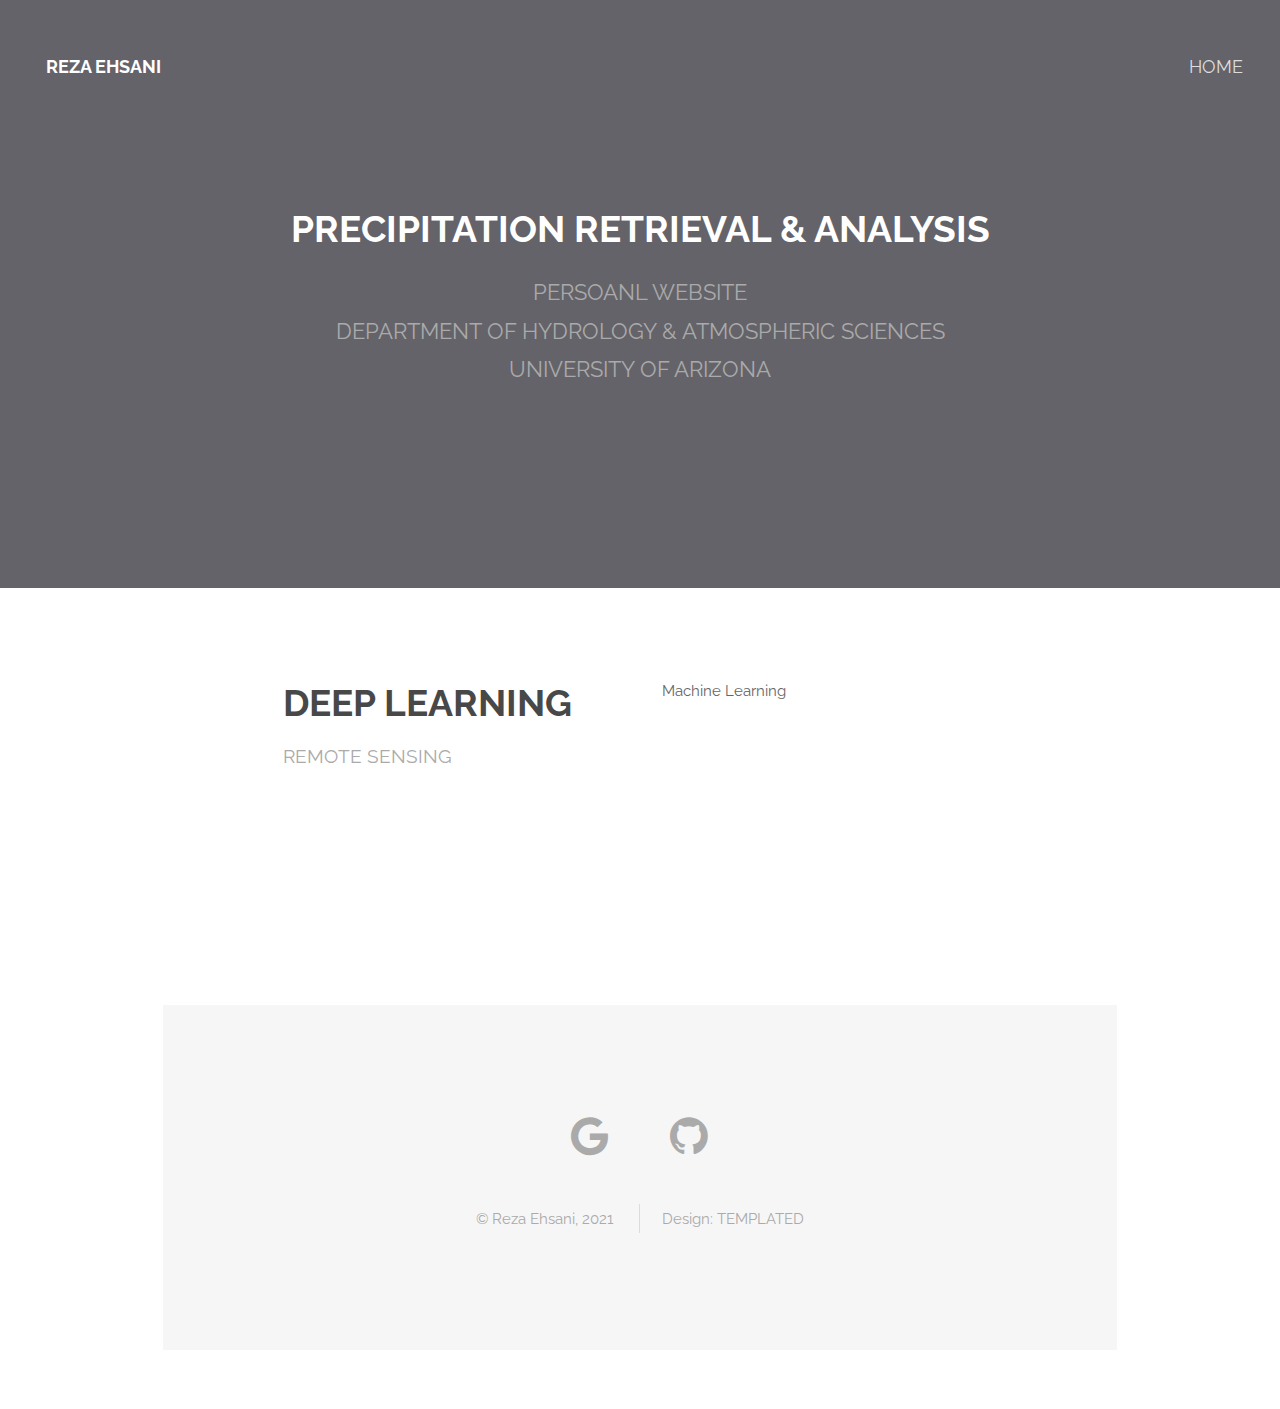
==== commit 15f22e03: "initialEdits" ====
--- a/index.html
+++ b/index.html
@@ -31,11 +31,11 @@
 				<nav id="nav">
 					<ul>
 						<li><a href="index.html">Home</a></li>
-						<li><a href="publications.html">Publications</a></li>
-						<li><a href="ProjectsandMedia.html">Projects & Media</a></li>
-						<li><a href="datasets.html">Datasets</a></li>
-						<li><a href="opportunities.html">Opportunities</a></li>
-						<li><a href="people.html">People</a></li>
+						<!-- <li><a href="publications.html">Publications</a></li> -->
+						<!-- <li><a href="ProjectsandMedia.html">Projects & Media</a></li> -->
+						<!-- <li><a href="datasets.html">Datasets</a></li> -->
+						<!-- <li><a href="opportunities.html">Opportunities</a></li> -->
+						<!-- <li><a href="people.html">People</a></li> -->
 						<!-- <li><a href="academicCVBT7_21.pdf">CV</a></li> -->
 					</ul>
 				</nav>
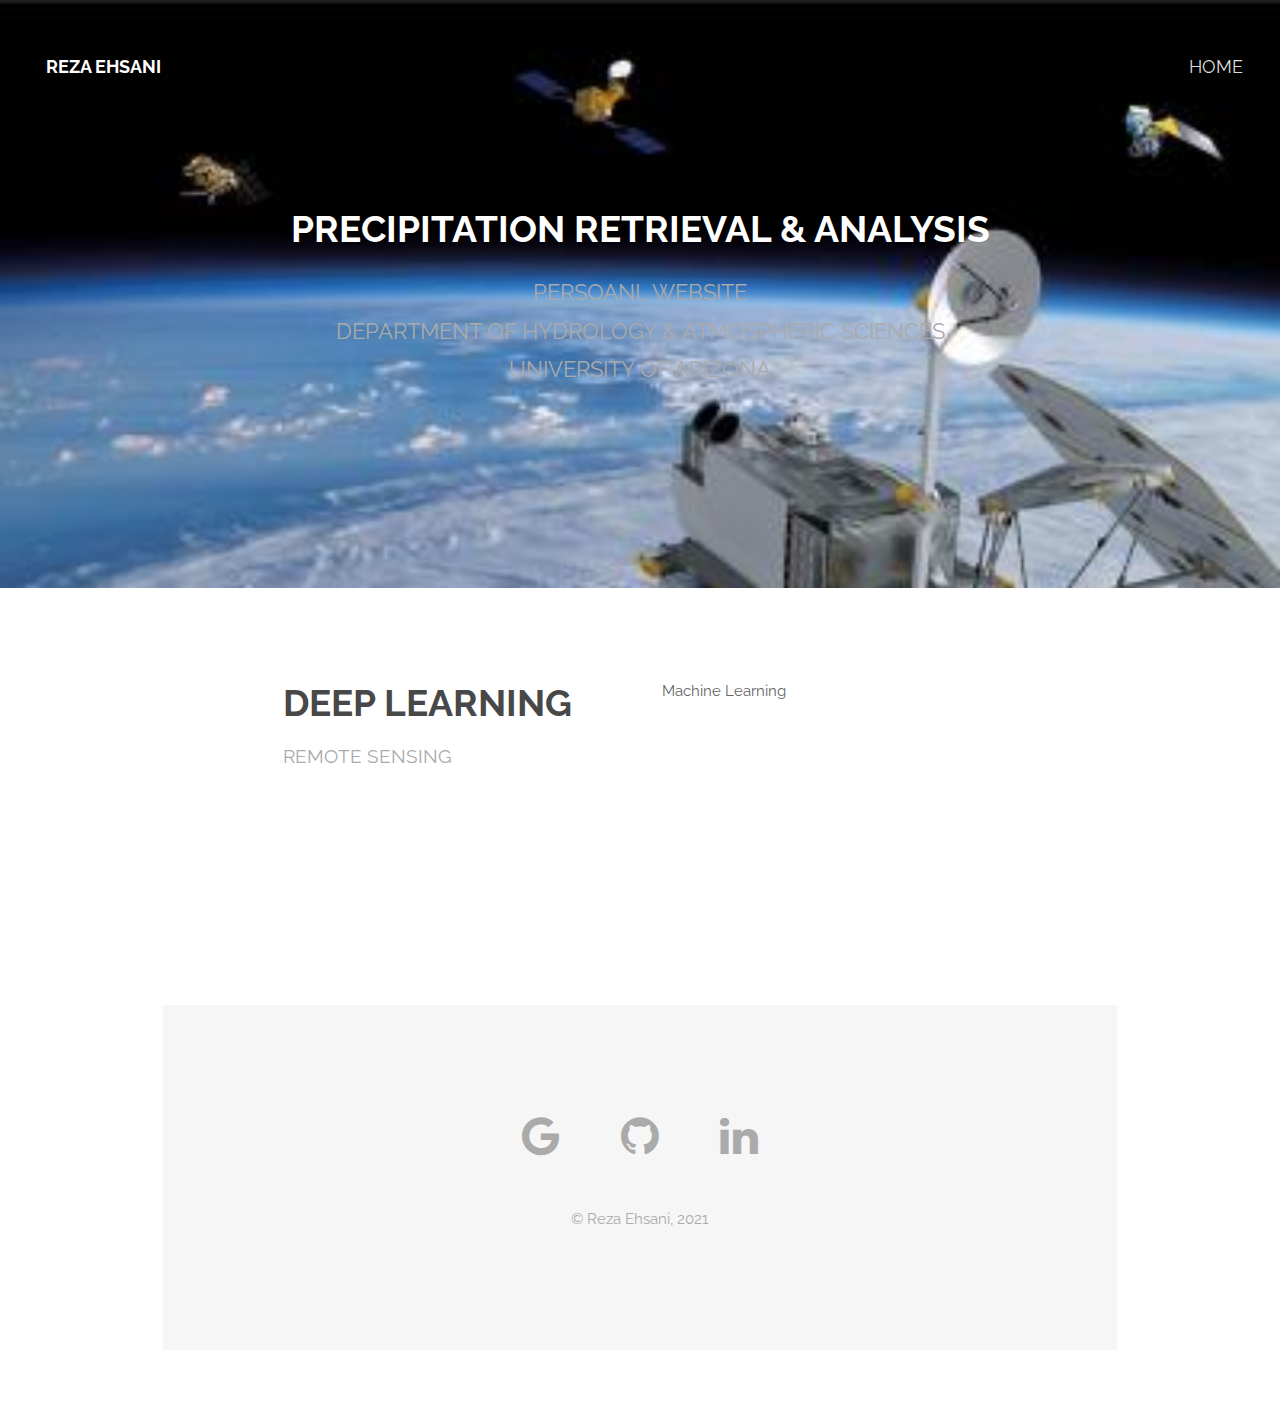
==== commit c1be0cf7: "initialEdits" ====
--- a/index.html
+++ b/index.html
@@ -112,11 +112,12 @@
 					<ul class="icons">
 						<li><a href="https://scholar.google.com/citations?hl=en&user=tw1TLEoAAAAJ" class="icon fa-google"></a></li>
 						<li><a href="https://github.com/rehsani" class="icon fa-github"></a></li>
+						<li><a href="https://www.linkedin.com/in/rehsani/" class="icon fa-linkedin"></a></li>
 <!-- 						<li><a href="https://twitter.com/pazjusticiavida" class="icon fa-twitter"></a></li> -->
 					</ul>
 					<ul class="copyright">
 						<li>&copy; Reza Ehsani, 2021</li>
-						<li>Design: <a href="http://templated.co">TEMPLATED</a></li>
+						<!-- <li>Design: <a href="http://templated.co">TEMPLATED</a></li> -->
 					</ul>
 				</div>
 			</footer>
--- a/assets/css/main.css
+++ b/assets/css/main.css
@@ -3091,7 +3091,7 @@
 	#banner {
 		padding: 16em 0 13em 0;
 		background-attachment: fixed;
-		background-image: url("images/overlay.png"), url("../../images/banner.jpg");
+		background-image: url("images/overlay.jpg"), url("../../images/banner.jpg");
 		background-position: center top;
 		background-size: cover;
 		line-height: 1.75;
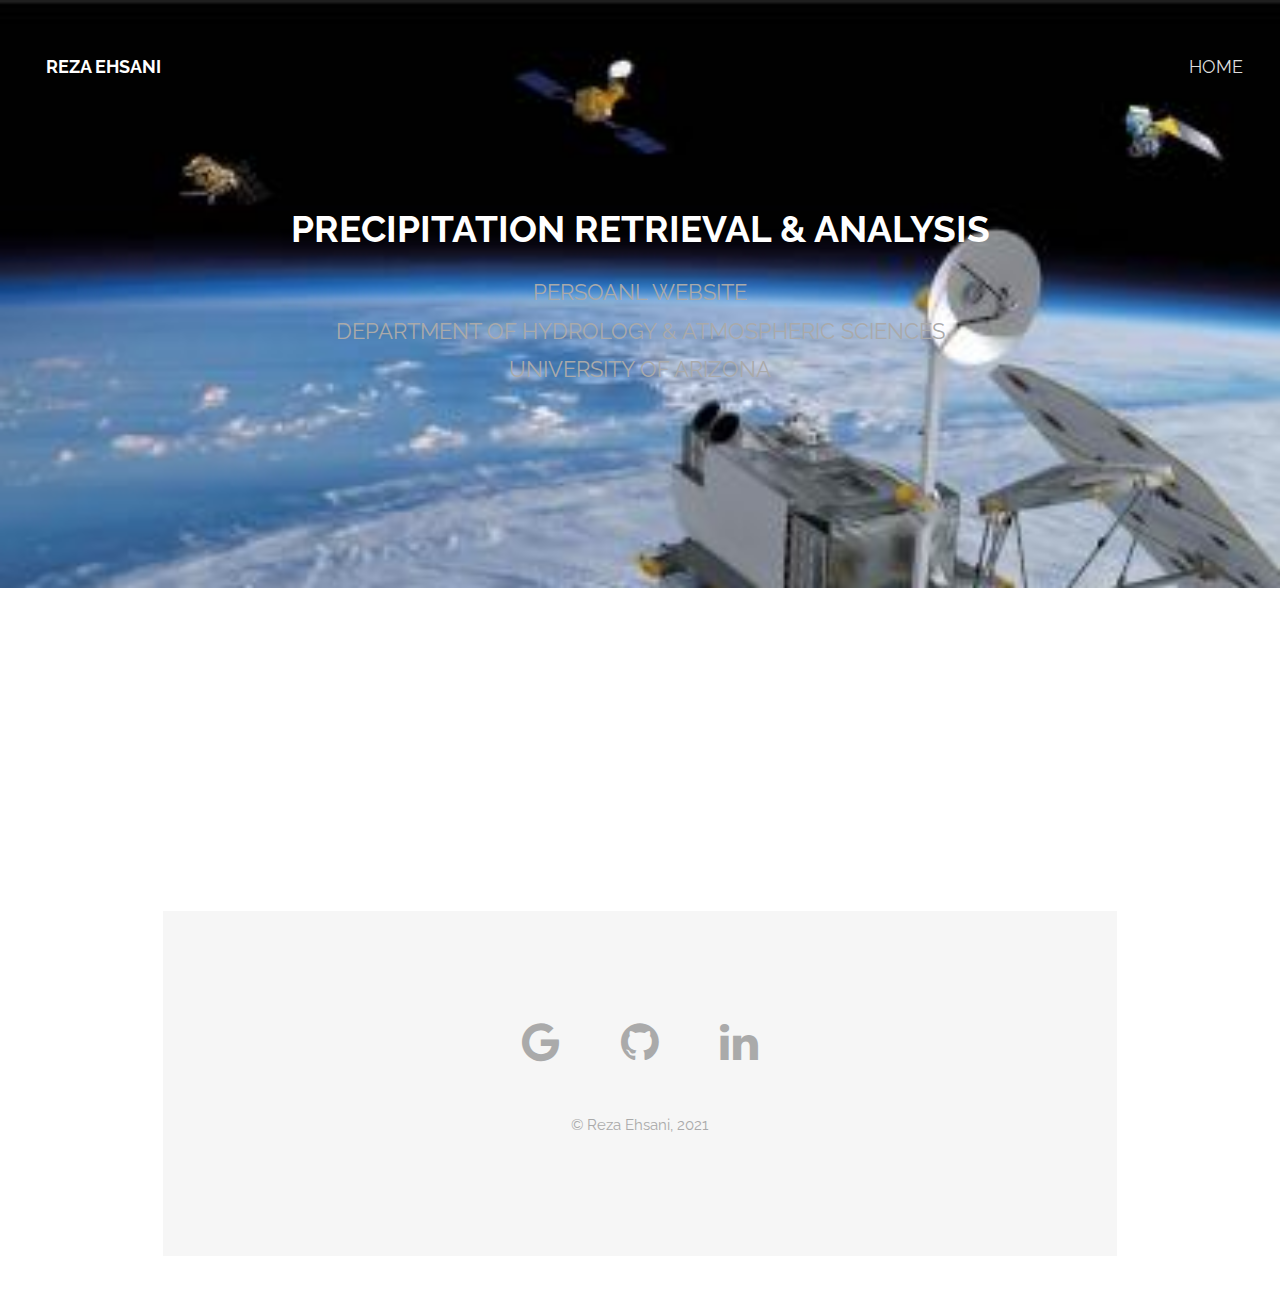
==== commit bf3486bc: "initialEdits" ====
--- a/index.html
+++ b/index.html
@@ -56,15 +56,15 @@
 						<div class="row 200%">
 							<div class="6u 12u$(medium)">
 								<header class="major">
-									<h2>Deep Learning</h2>
-									<p>Remote Sensing</p>
+									<!-- <h2>Deep Learning</h2> -->
+									<!-- <p>Remote Sensing</p> -->
 									<section>
 									<p><span class="6u$ 12u$(xsmall)"><img src="images/SchoolofGeographyDevelopmentEnvironment.jpg" alt="" /></span></p>
 				</section>
 					</header>
 						</div>
 						<div class="6u$ 12u$(medium)">
-							<p> Machine Learning</p>
+							<!-- <p> Machine Learning</p> -->
 						</div>
 				</section>
 
@@ -107,28 +107,28 @@
 		<!-- Footer -->
 		<section id="two" class="wrapper style1">
 			<div class="container">
-			<footer id="footer">
-				<div class="container">
-					<ul class="icons">
-						<li><a href="https://scholar.google.com/citations?hl=en&user=tw1TLEoAAAAJ" class="icon fa-google"></a></li>
-						<li><a href="https://github.com/rehsani" class="icon fa-github"></a></li>
-						<li><a href="https://www.linkedin.com/in/rehsani/" class="icon fa-linkedin"></a></li>
-<!-- 						<li><a href="https://twitter.com/pazjusticiavida" class="icon fa-twitter"></a></li> -->
-					</ul>
-					<ul class="copyright">
-						<li>&copy; Reza Ehsani, 2021</li>
-						<!-- <li>Design: <a href="http://templated.co">TEMPLATED</a></li> -->
-					</ul>
-				</div>
-			</footer>
+				<footer id="footer">
+					<div class="container">
+						<ul class="icons">
+							<li><a href="https://scholar.google.com/citations?hl=en&user=tw1TLEoAAAAJ" class="icon fa-google"></a></li>
+							<li><a href="https://github.com/rehsani" class="icon fa-github"></a></li>
+							<li><a href="https://www.linkedin.com/in/rehsani/" class="icon fa-linkedin"></a></li>
+							<!-- <li><a href="https://twitter.com/pazjusticiavida" class="icon fa-twitter"></a></li> -->
+						</ul>
+						<ul class="copyright">
+							<li>&copy; Reza Ehsani, 2021</li>
+							<!-- <li>Design: <a href="http://templated.co">TEMPLATED</a></li> -->
+						</ul>
+					</div>
+				</footer>
 			</div>
 		</section>
 
 		<!-- Scripts -->
-			<script src="assets/js/jquery.min.js"></script>
-			<script src="assets/js/skel.min.js"></script>
-			<script src="assets/js/util.js"></script>
-			<script src="assets/js/main.js"></script>
+		<script src="assets/js/jquery.min.js"></script>
+		<script src="assets/js/skel.min.js"></script>
+		<script src="assets/js/util.js"></script>
+		<script src="assets/js/main.js"></script>
 
 	</body>
 </html>
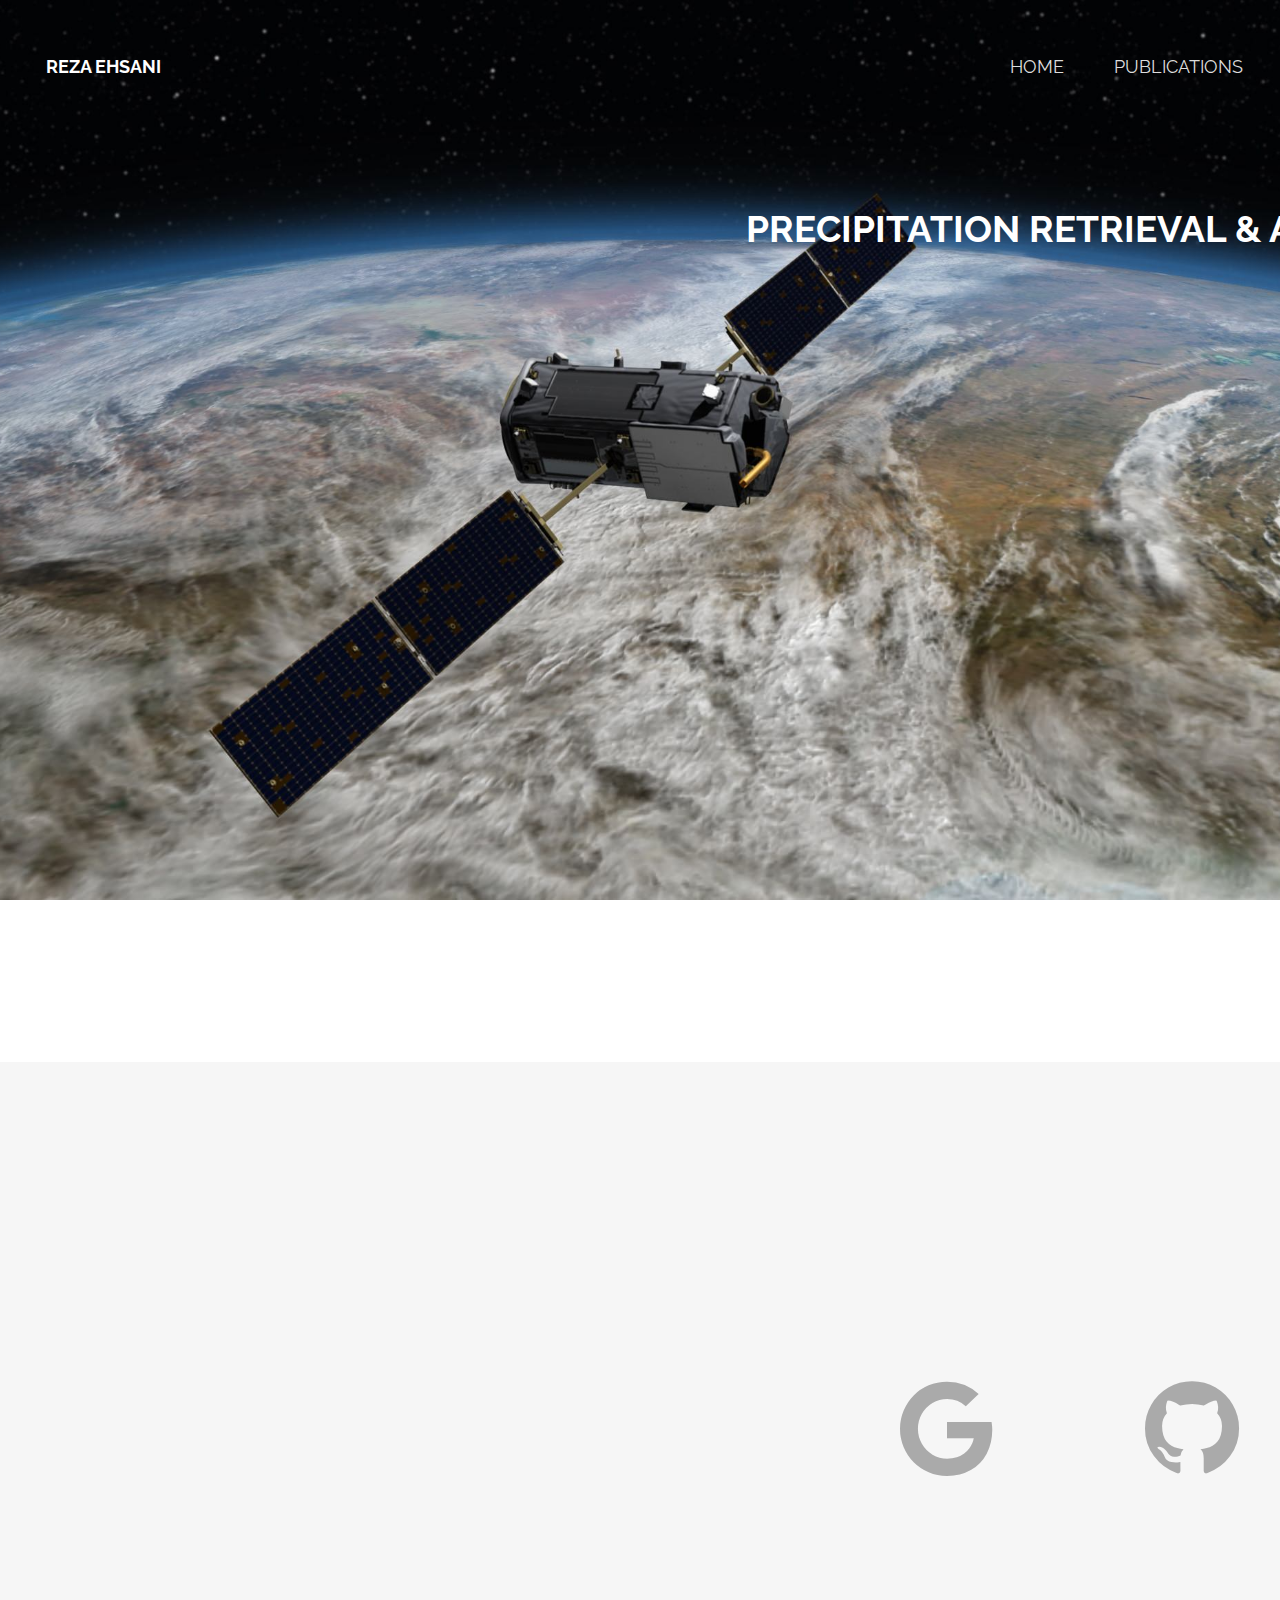
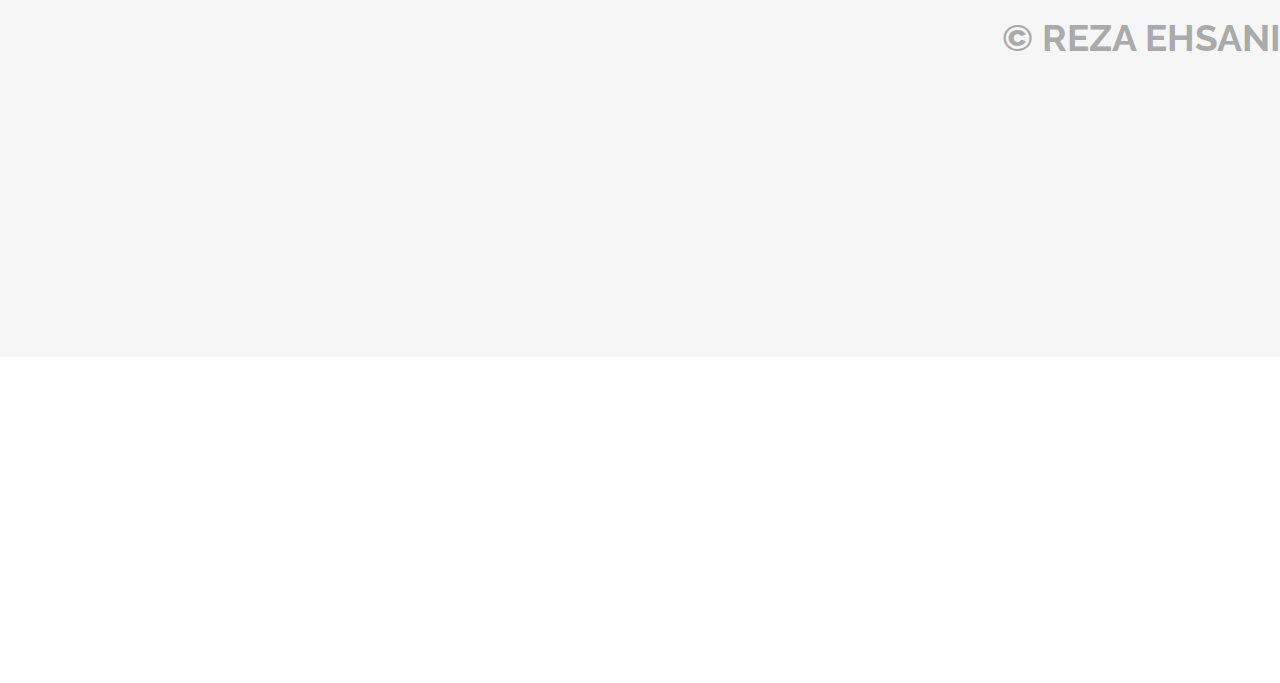
==== commit 322c59ed: "publications" ====
--- a/index.html
+++ b/index.html
@@ -8,13 +8,13 @@
 	<head>
 		<!-- Google Analytics -->
 		<script>
-		(function(i,s,o,g,r,a,m){i['GoogleAnalyticsObject']=r;i[r]=i[r]||function(){
-			(i[r].q=i[r].q||[]).push(arguments)},i[r].l=1*new Date();a=s.createElement(o),
-			m=s.getElementsByTagName(o)[0];a.async=1;a.src=g;m.parentNode.insertBefore(a,m)
-		})(window,document,'script','https://www.google-analytics.com/analytics.js','ga');
+		// (function(i,s,o,g,r,a,m){i['GoogleAnalyticsObject']=r;i[r]=i[r]||function(){
+		// 	(i[r].q=i[r].q||[]).push(arguments)},i[r].l=1*new Date();a=s.createElement(o),
+		// 	m=s.getElementsByTagName(o)[0];a.async=1;a.src=g;m.parentNode.insertBefore(a,m)
+		// })(window,document,'script','https://www.google-analytics.com/analytics.js','ga');
 
-		ga('create', 'UA-42597580-1', 'auto');
-		ga('send', 'pageview');
+		// ga('create', 'UA-42597580-1', 'auto');
+		// ga('send', 'pageview');
 		</script>
 		<!-- End Google Analytics -->
 		<title>Reza Ehsani
@@ -31,7 +31,7 @@
 				<nav id="nav">
 					<ul>
 						<li><a href="index.html">Home</a></li>
-						<!-- <li><a href="publications.html">Publications</a></li> -->
+						<li><a href="publications.html">Publications</a></li>
 						<!-- <li><a href="ProjectsandMedia.html">Projects & Media</a></li> -->
 						<!-- <li><a href="datasets.html">Datasets</a></li> -->
 						<!-- <li><a href="opportunities.html">Opportunities</a></li> -->
@@ -45,27 +45,23 @@
 
 		<!-- Banner -->
 			<section id="banner">
-				<h2>Precipitation Retrieval & Analysis</h2>
-				<p>Persoanl Website<br/>
-					Department of Hydrology & Atmospheric Sciences<br/>
-					University of Arizona</p>
-			</section>
+				<h2>Precipitation Retrieval & Analysis Utilizing
 			<!-- Welcome section -->
 				<section id="one" class="wrapper style1">
 					<div class="container 75%">
-						<div class="row 200%">
-							<div class="6u 12u$(medium)">
-								<header class="major">
-									<!-- <h2>Deep Learning</h2> -->
-									<!-- <p>Remote Sensing</p> -->
-									<section>
-									<p><span class="6u$ 12u$(xsmall)"><img src="images/SchoolofGeographyDevelopmentEnvironment.jpg" alt="" /></span></p>
-				</section>
-					</header>
-						</div>
-						<div class="6u$ 12u$(medium)">
-							<!-- <p> Machine Learning</p> -->
-						</div>
+					<div class="row 200%">
+					<div class="6u 12u$(medium)">
+					<header class="major">
+					<!-- <h2>Deep Learning</h2> -->
+					<!-- <p>Remote Sensing</p> -->
+			<section>
+					<p><span class="6u$ 12u$(xsmall)"><img src="images/SchoolofGeographyDevelopmentEnvironment.jpg" alt="" /></span></p>
+			</section>
+				</header>
+					</div>
+					<div class="6u$ 12u$(medium)">
+					<!-- <p> Machine Learning</p> -->
+					</div>
 				</section>
 
 			<!-- Upcoming talks
--- a/assets/css/main.css
+++ b/assets/css/main.css
@@ -3091,7 +3091,7 @@
 	#banner {
 		padding: 16em 0 13em 0;
 		background-attachment: fixed;
-		background-image: url("images/overlay.jpg"), url("../../images/banner.jpg");
+		background-image: url("images/overlay.png"), url("../../images/oco2.jpg");
 		background-position: center top;
 		background-size: cover;
 		line-height: 1.75;
